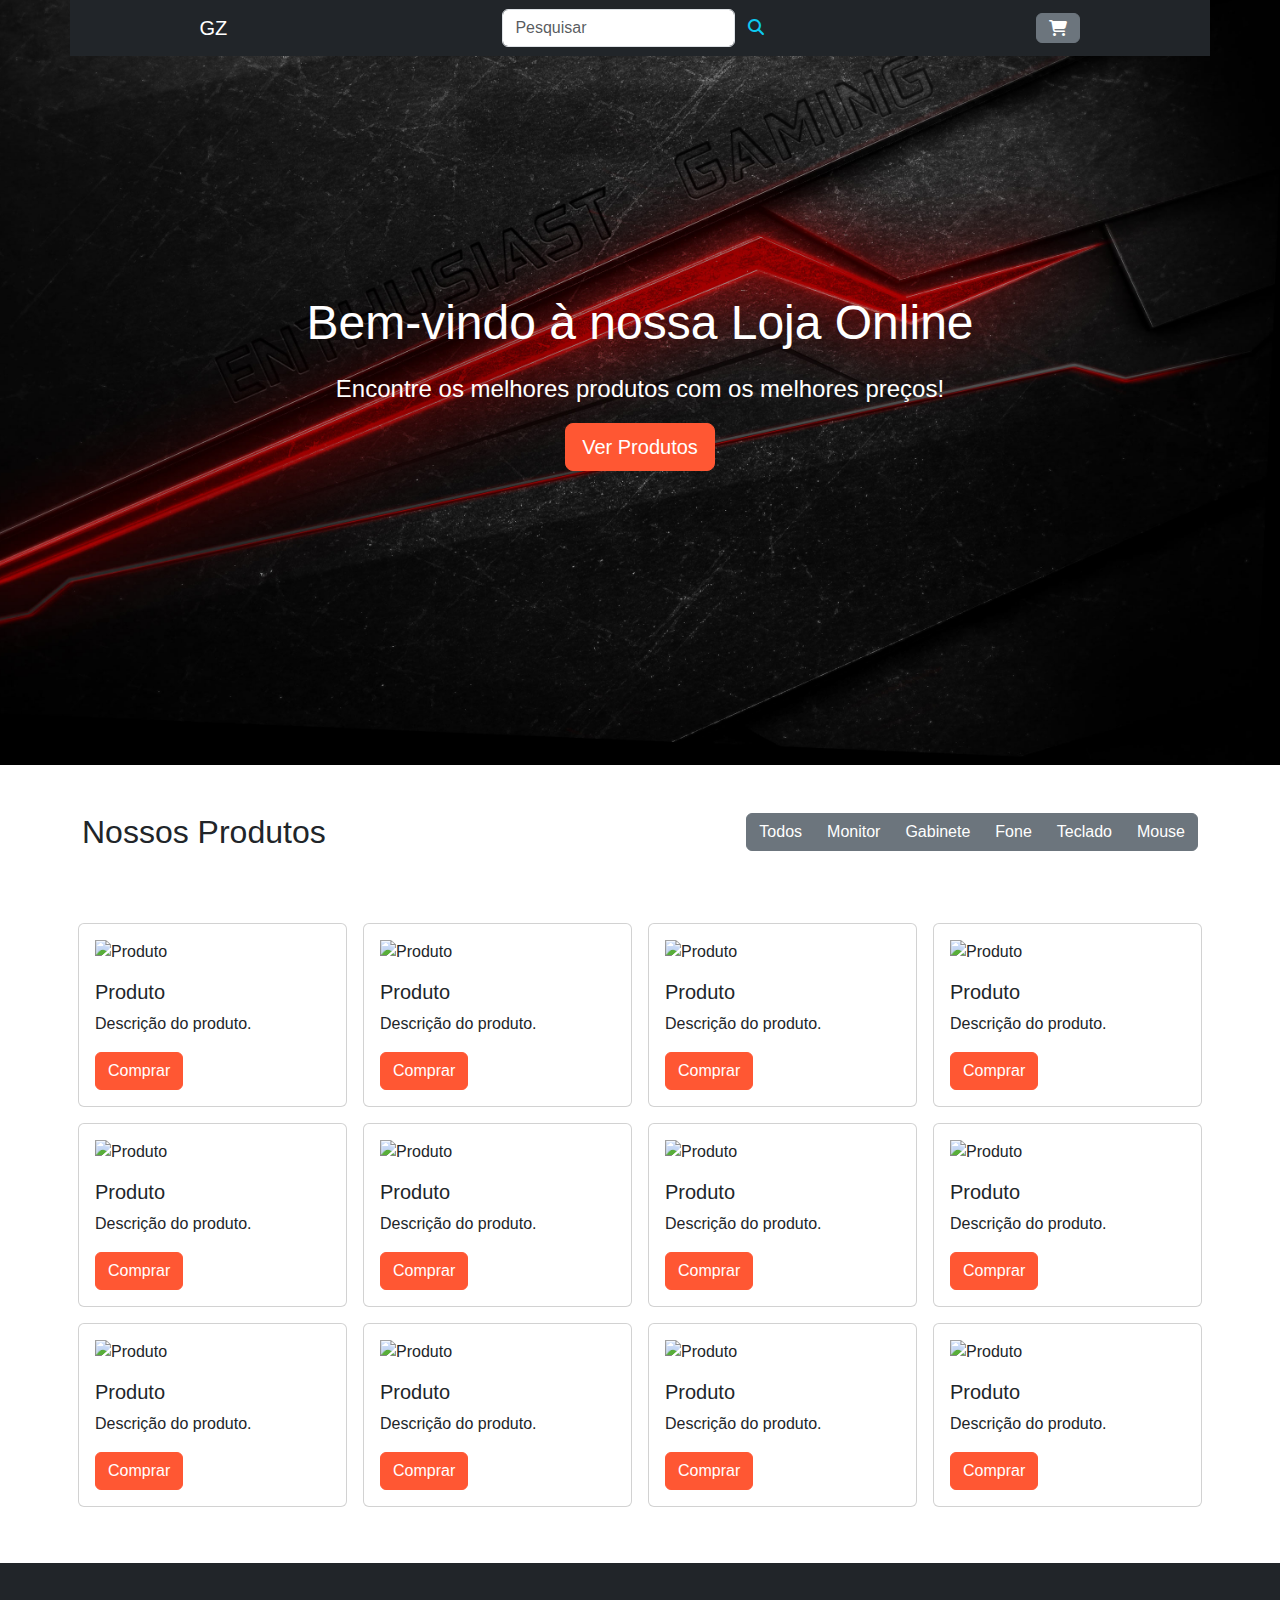
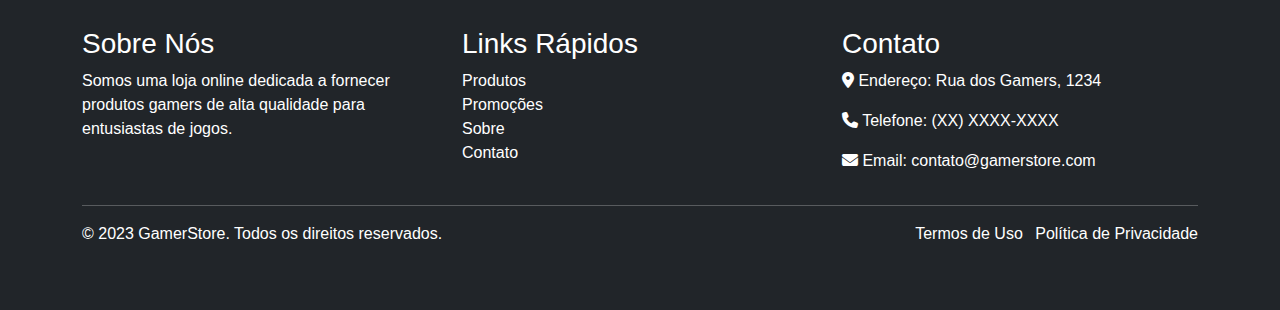
==== index.html @ 5af43b82 "adição do padding nos card-product" ====
<!DOCTYPE html>
<html lang="en">

<head>
    <meta charset="UTF-8">
    <meta http-equiv="X-UA-Compatible" content="IE=edge">
    <meta name="viewport" content="width=device-width, initial-scale=1.0">
    <link rel="stylesheet" href="https://cdn.jsdelivr.net/npm/bootstrap@5.3.0/dist/css/bootstrap.min.css">
    <link rel="stylesheet" href="https://cdnjs.cloudflare.com/ajax/libs/font-awesome/6.4.0/css/all.min.css">
    <link rel="stylesheet" href="src/css/style.css">
    <title>GamerZone</title>
</head>

<body>
    <header>
        <nav class="container navbar navbar-expand-lg navbar-dark bg-dark justify-content-around fixed-top">
            <a class="navbar-brand" href="#">GZ</a>
            <form class="d-flex">
                <input class="form-control search-product" placeholder="Pesquisar">
                <button class="btn search-icon" type="submit"><i class="fas fa-search text-info"></i></button>
            </form>
            <input type="checkbox" name="bolsa" id="bolsa" style="display: none;">
            <label for="bolsa"><i class="fa-solid fa-cart-shopping btn btn-secondary"></i></label>
        </nav>
    </header>
    <main class="pb-5">
        <section class="jumbotron">
            <h1>Bem-vindo à nossa Loja Online</h1>
            <p>Encontre os melhores produtos com os melhores preços!</p>
            <a href="#produtos" class="btn btn-primary btn-lg">Ver Produtos</a>
        </section>

        <section id="produtos" class="container mt-5">
            <div class="d-flex justify-content-between">
                <h2>Nossos Produtos</h2>

                <div class="btn-group mb-3">
                    <button class="btn btn-secondary">Todos</button>
                    <button class="btn btn-secondary">Monitor</button>
                    <button class="btn btn-secondary">Gabinete</button>
                    <button class="btn btn-secondary">Fone</button>
                    <button class="btn btn-secondary">Teclado</button>
                    <button class="btn btn-secondary">Mouse</button>
                </div>
            </div>

            <div class="row mt-5">
                <div class="col-12 col-sm-6 col-md-4 col-lg-3 p-2">
                    <div class="card pt-3 card-product">
                        <img src="https://via.placeholder.com/1200x1200" class="card-img-top px-3" alt="Produto">
                        <div class="card-body">
                            <h5 class="card-title">Produto</h5>
                            <p class="card-text">Descrição do produto.</p>
                            <a href="#" class="btn btn-primary">Comprar</a>
                        </div>
                    </div>
                </div>
                <div class="col-12 col-sm-6 col-md-4 col-lg-3 p-2">
                    <div class="card pt-3 card-product">
                        <img src="https://via.placeholder.com/1200x1200" class="card-img-top px-3" alt="Produto">
                        <div class="card-body">
                            <h5 class="card-title">Produto</h5>
                            <p class="card-text">Descrição do produto.</p>
                            <a href="#" class="btn btn-primary">Comprar</a>
                        </div>
                    </div>
                </div>
                <div class="col-12 col-sm-6 col-md-4 col-lg-3 p-2">
                    <div class="card pt-3 card-product">
                        <img src="https://via.placeholder.com/1200x1200" class="card-img-top px-3" alt="Produto">
                        <div class="card-body">
                            <h5 class="card-title">Produto</h5>
                            <p class="card-text">Descrição do produto.</p>
                            <a href="#" class="btn btn-primary">Comprar</a>
                        </div>
                    </div>
                </div>
                <div class="col-12 col-sm-6 col-md-4 col-lg-3 p-2">
                    <div class="card pt-3 card-product">
                        <img src="https://via.placeholder.com/1200x1200" class="card-img-top px-3" alt="Produto">
                        <div class="card-body">
                            <h5 class="card-title">Produto</h5>
                            <p class="card-text">Descrição do produto.</p>
                            <a href="#" class="btn btn-primary">Comprar</a>
                        </div>
                    </div>
                </div>
                <div class="col-12 col-sm-6 col-md-4 col-lg-3 p-2">
                    <div class="card pt-3 card-product">
                        <img src="https://via.placeholder.com/1200x1200" class="card-img-top px-3" alt="Produto">
                        <div class="card-body">
                            <h5 class="card-title">Produto</h5>
                            <p class="card-text">Descrição do produto.</p>
                            <a href="#" class="btn btn-primary">Comprar</a>
                        </div>
                    </div>
                </div>
                <div class="col-12 col-sm-6 col-md-4 col-lg-3 p-2">
                    <div class="card pt-3 card-product">
                        <img src="https://via.placeholder.com/1200x1200" class="card-img-top px-3" alt="Produto">
                        <div class="card-body">
                            <h5 class="card-title">Produto</h5>
                            <p class="card-text">Descrição do produto.</p>
                            <a href="#" class="btn btn-primary">Comprar</a>
                        </div>
                    </div>
                </div>
                <div class="col-12 col-sm-6 col-md-4 col-lg-3 p-2">
                    <div class="card pt-3 card-product">
                        <img src="https://via.placeholder.com/1200x1200" class="card-img-top px-3" alt="Produto">
                        <div class="card-body">
                            <h5 class="card-title">Produto</h5>
                            <p class="card-text">Descrição do produto.</p>
                            <a href="#" class="btn btn-primary">Comprar</a>
                        </div>
                    </div>
                </div>
                <div class="col-12 col-sm-6 col-md-4 col-lg-3 p-2">
                    <div class="card pt-3 card-product">
                        <img src="https://via.placeholder.com/1200x1200" class="card-img-top px-3" alt="Produto">
                        <div class="card-body">
                            <h5 class="card-title">Produto</h5>
                            <p class="card-text">Descrição do produto.</p>
                            <a href="#" class="btn btn-primary">Comprar</a>
                        </div>
                    </div>
                </div>
                <div class="col-12 col-sm-6 col-md-4 col-lg-3 p-2">
                    <div class="card pt-3 card-product">
                        <img src="https://via.placeholder.com/1200x1200" class="card-img-top px-3" alt="Produto">
                        <div class="card-body">
                            <h5 class="card-title">Produto</h5>
                            <p class="card-text">Descrição do produto.</p>
                            <a href="#" class="btn btn-primary">Comprar</a>
                        </div>
                    </div>
                </div>
                <div class="col-12 col-sm-6 col-md-4 col-lg-3 p-2">
                    <div class="card pt-3 card-product">
                        <img src="https://via.placeholder.com/1200x1200" class="card-img-top px-3" alt="Produto">
                        <div class="card-body">
                            <h5 class="card-title">Produto</h5>
                            <p class="card-text">Descrição do produto.</p>
                            <a href="#" class="btn btn-primary">Comprar</a>
                        </div>
                    </div>
                </div>
                <div class="col-12 col-sm-6 col-md-4 col-lg-3 p-2">
                    <div class="card pt-3 card-product">
                        <img src="https://via.placeholder.com/1200x1200" class="card-img-top px-3" alt="Produto">
                        <div class="card-body">
                            <h5 class="card-title">Produto</h5>
                            <p class="card-text">Descrição do produto.</p>
                            <a href="#" class="btn btn-primary">Comprar</a>
                        </div>
                    </div>
                </div>
                <div class="col-12 col-sm-6 col-md-4 col-lg-3 p-2">
                    <div class="card pt-3 card-product">
                        <img src="https://via.placeholder.com/1200x1200" class="card-img-top px-3" alt="Produto">
                        <div class="card-body">
                            <h5 class="card-title">Produto</h5>
                            <p class="card-text">Descrição do produto.</p>
                            <a href="#" class="btn btn-primary">Comprar</a>
                        </div>
                    </div>
                </div>
            </div>
        </section>
    </main>
    <footer class="bg-dark text-white py-5">
        <div class="container">
            <div class="row">
                <div class="col-sm-12 col-md-4 mt-3">
                    <h3>Sobre Nós</h3>
                    <p>Somos uma loja online dedicada a fornecer produtos gamers de alta qualidade para entusiastas de
                        jogos.</p>
                </div>
                <div class="col-sm-12 col-md-4 mt-3">
                    <h3>Links Rápidos</h3>
                    <ul class="list-unstyled">
                        <li><a class="nav-link" href="#">Produtos</a></li>
                        <li><a class="nav-link" href="#">Promoções</a></li>
                        <li><a class="nav-link" href="#">Sobre</a></li>
                        <li><a class="nav-link" href="#">Contato</a></li>
                    </ul>
                </div>
                <div class="col-sm-12 col-md-4 mt-3">
                    <h3>Contato</h3>
                    <p><i class="fas fa-map-marker-alt"></i> Endereço: Rua dos Gamers, 1234</p>
                    <p><i class="fas fa-phone"></i> Telefone: (XX) XXXX-XXXX</p>
                    <p><i class="fas fa-envelope"></i> Email: contato@gamerstore.com</p>
                </div>
            </div>
            <hr>
            <div class="d-flex justify-content-between">
                <div>
                    <p>&copy; 2023 GamerStore. Todos os direitos reservados.</p>
                </div>
                <div>
                    <ul class="list-inline text-md-right">
                        <li class="list-inline-item"><a class="nav-link" href="#">Termos de Uso</a></li>
                        <li class="list-inline-item"><a class="nav-link" href="#">Política de Privacidade</a></li>
                    </ul>
                </div>
            </div>
        </div>
    </footer>

</body>

</html>
---- src/css/style.css ----
* {
    scroll-behavior: smooth;
    scroll-margin-top: 100px;
}

body {
    font-family: Arial, sans-serif;
}

.jumbotron {
    background-image: url('../img/junbotrom-bg.jpg');
    background-size: cover;
    background-position: center top;
    color: white;
    display: flex;
    flex-direction: column;
    justify-content: center;
    align-items: center;
    min-height: 85vh;
}

.jumbotron h1 {
    font-size: 3rem;
    margin-bottom: 20px;
}

.jumbotron p {
    font-size: 1.5rem;
}

.btn-primary {
    background-color: #FF5733;
    border-color: #FF5733;
}
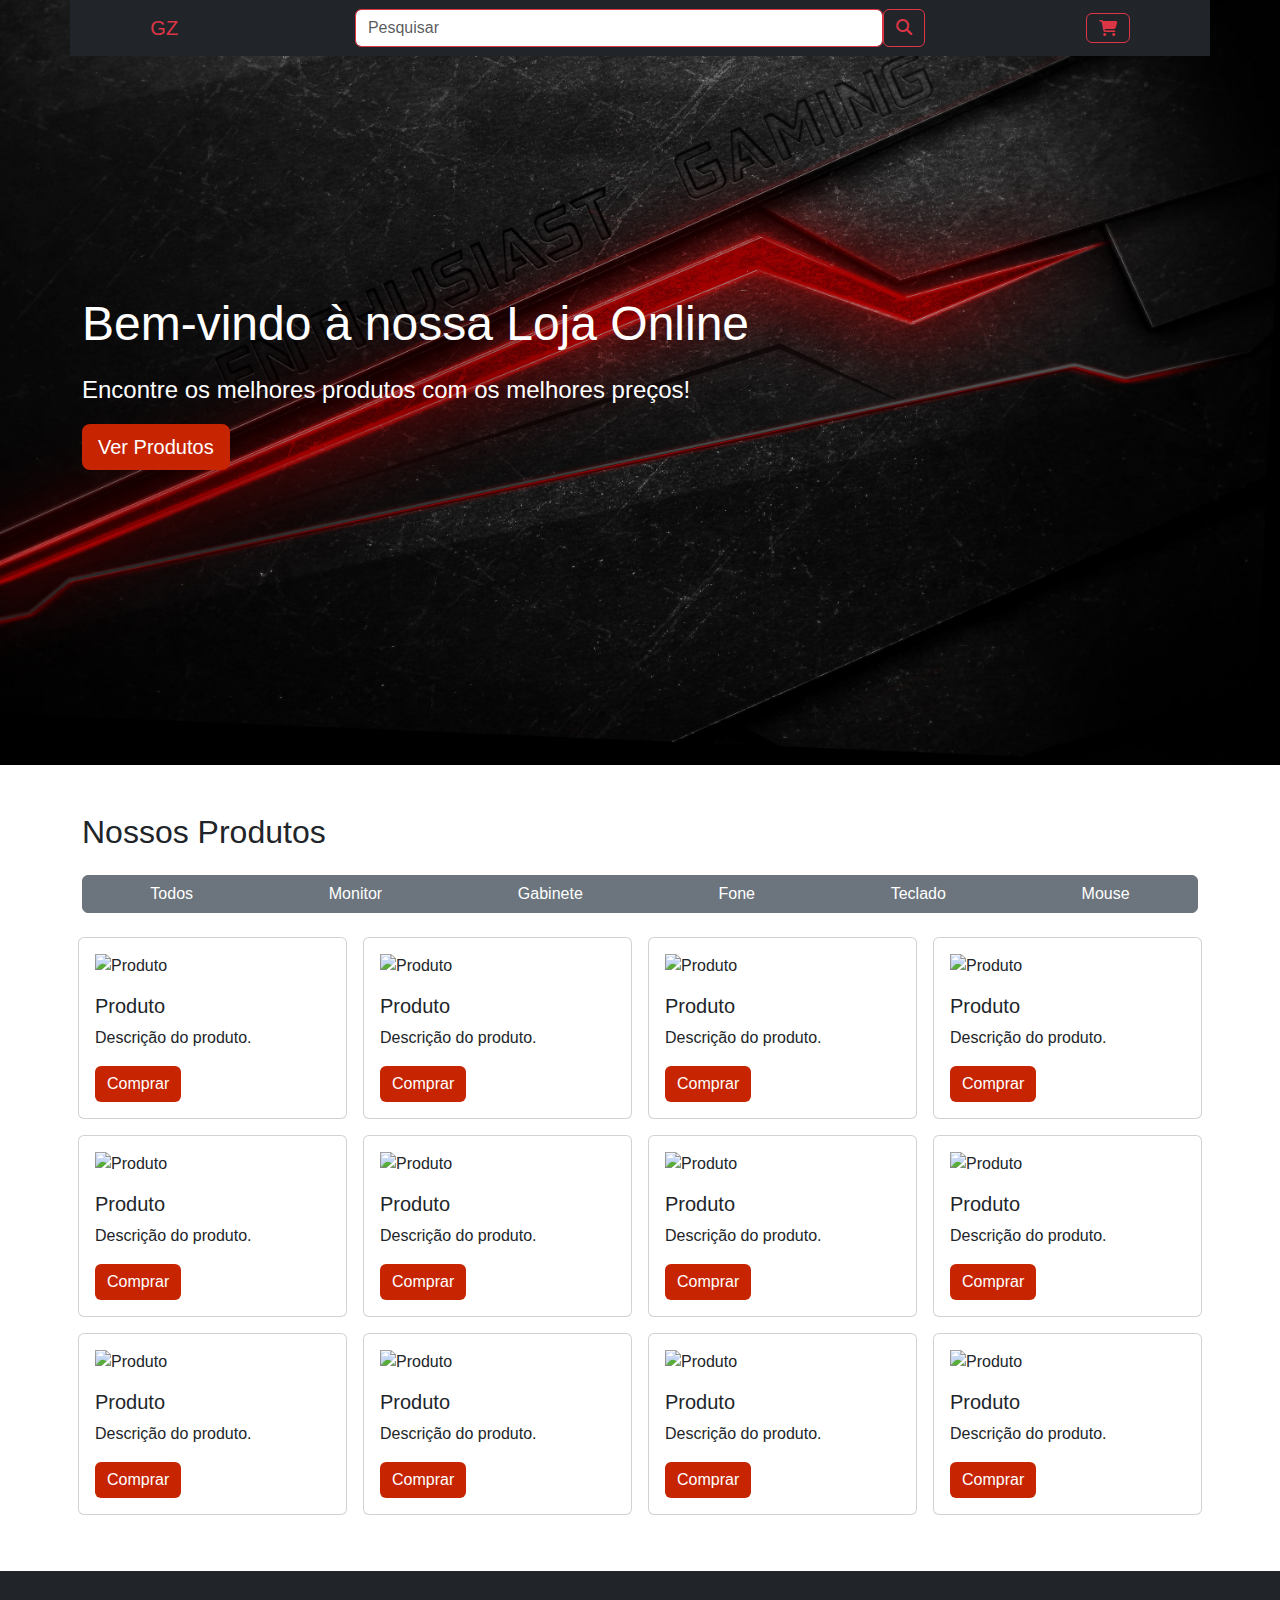
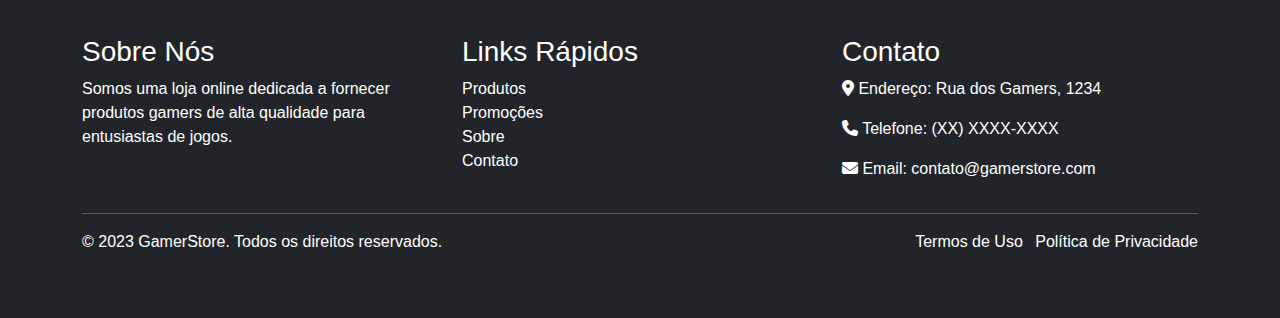
==== commit 02ddb575: "mudança de cor no header" ====
--- a/index.html
+++ b/index.html
@@ -14,27 +14,29 @@
 <body>
     <header>
         <nav class="container navbar navbar-expand-lg navbar-dark bg-dark justify-content-around fixed-top">
-            <a class="navbar-brand" href="#">GZ</a>
-            <form class="d-flex">
-                <input class="form-control search-product" placeholder="Pesquisar">
-                <button class="btn search-icon" type="submit"><i class="fas fa-search text-info"></i></button>
+            <a class="navbar-brand text-danger" href="#">GZ</a>
+            <form class="d-flex w-50">
+                <input class="form-control search-product border-danger" placeholder="Pesquisar">
+                <button class="btn search-icon btn-outline-danger" type="submit"><i class="fas fa-search"></i></button>
             </form>
             <input type="checkbox" name="bolsa" id="bolsa" style="display: none;">
-            <label for="bolsa"><i class="fa-solid fa-cart-shopping btn btn-secondary"></i></label>
+            <label for="bolsa"><i class="fa-solid fa-cart-shopping btn btn-outline-danger"></i></label>
         </nav>
     </header>
     <main class="pb-5">
         <section class="jumbotron">
-            <h1>Bem-vindo à nossa Loja Online</h1>
-            <p>Encontre os melhores produtos com os melhores preços!</p>
-            <a href="#produtos" class="btn btn-primary btn-lg">Ver Produtos</a>
+            <div class="container jumbotron-div">
+                <h1>Bem-vindo à nossa Loja Online</h1>
+                <p>Encontre os melhores produtos com os melhores preços!</p>
+                <a href="#produtos" class="btn btn-primary btn-lg">Ver Produtos</a>
+            </div>
         </section>
 
         <section id="produtos" class="container mt-5">
-            <div class="d-flex justify-content-between">
+            <div>
                 <h2>Nossos Produtos</h2>
 
-                <div class="btn-group mb-3">
+                <div class="btn-group mt-3 w-100">
                     <button class="btn btn-secondary">Todos</button>
                     <button class="btn btn-secondary">Monitor</button>
                     <button class="btn btn-secondary">Gabinete</button>
@@ -44,7 +46,7 @@
                 </div>
             </div>
 
-            <div class="row mt-5">
+            <div class="row mt-3">
                 <div class="col-12 col-sm-6 col-md-4 col-lg-3 p-2">
                     <div class="card pt-3 card-product">
                         <img src="https://via.placeholder.com/1200x1200" class="card-img-top px-3" alt="Produto">
@@ -193,8 +195,8 @@
                 </div>
             </div>
             <hr>
-            <div class="d-flex justify-content-between">
-                <div>
+            <div class="d-flex justify-content-between politic">
+                <div class="mr-3">
                     <p>&copy; 2023 GamerStore. Todos os direitos reservados.</p>
                 </div>
                 <div>
--- a/src/css/style.css
+++ b/src/css/style.css
@@ -5,7 +5,11 @@
 
 body {
     font-family: Arial, sans-serif;
+    min-width: 100vw;
+    min-height: 100vh;
 }
+
+/* header */
 
 .jumbotron {
     background-image: url('../img/junbotrom-bg.jpg');
@@ -29,6 +33,6 @@
 }
 
 .btn-primary {
-    background-color: #FF5733;
-    border-color: #FF5733;
+    background-color: #c72501;
+    border: none;
 }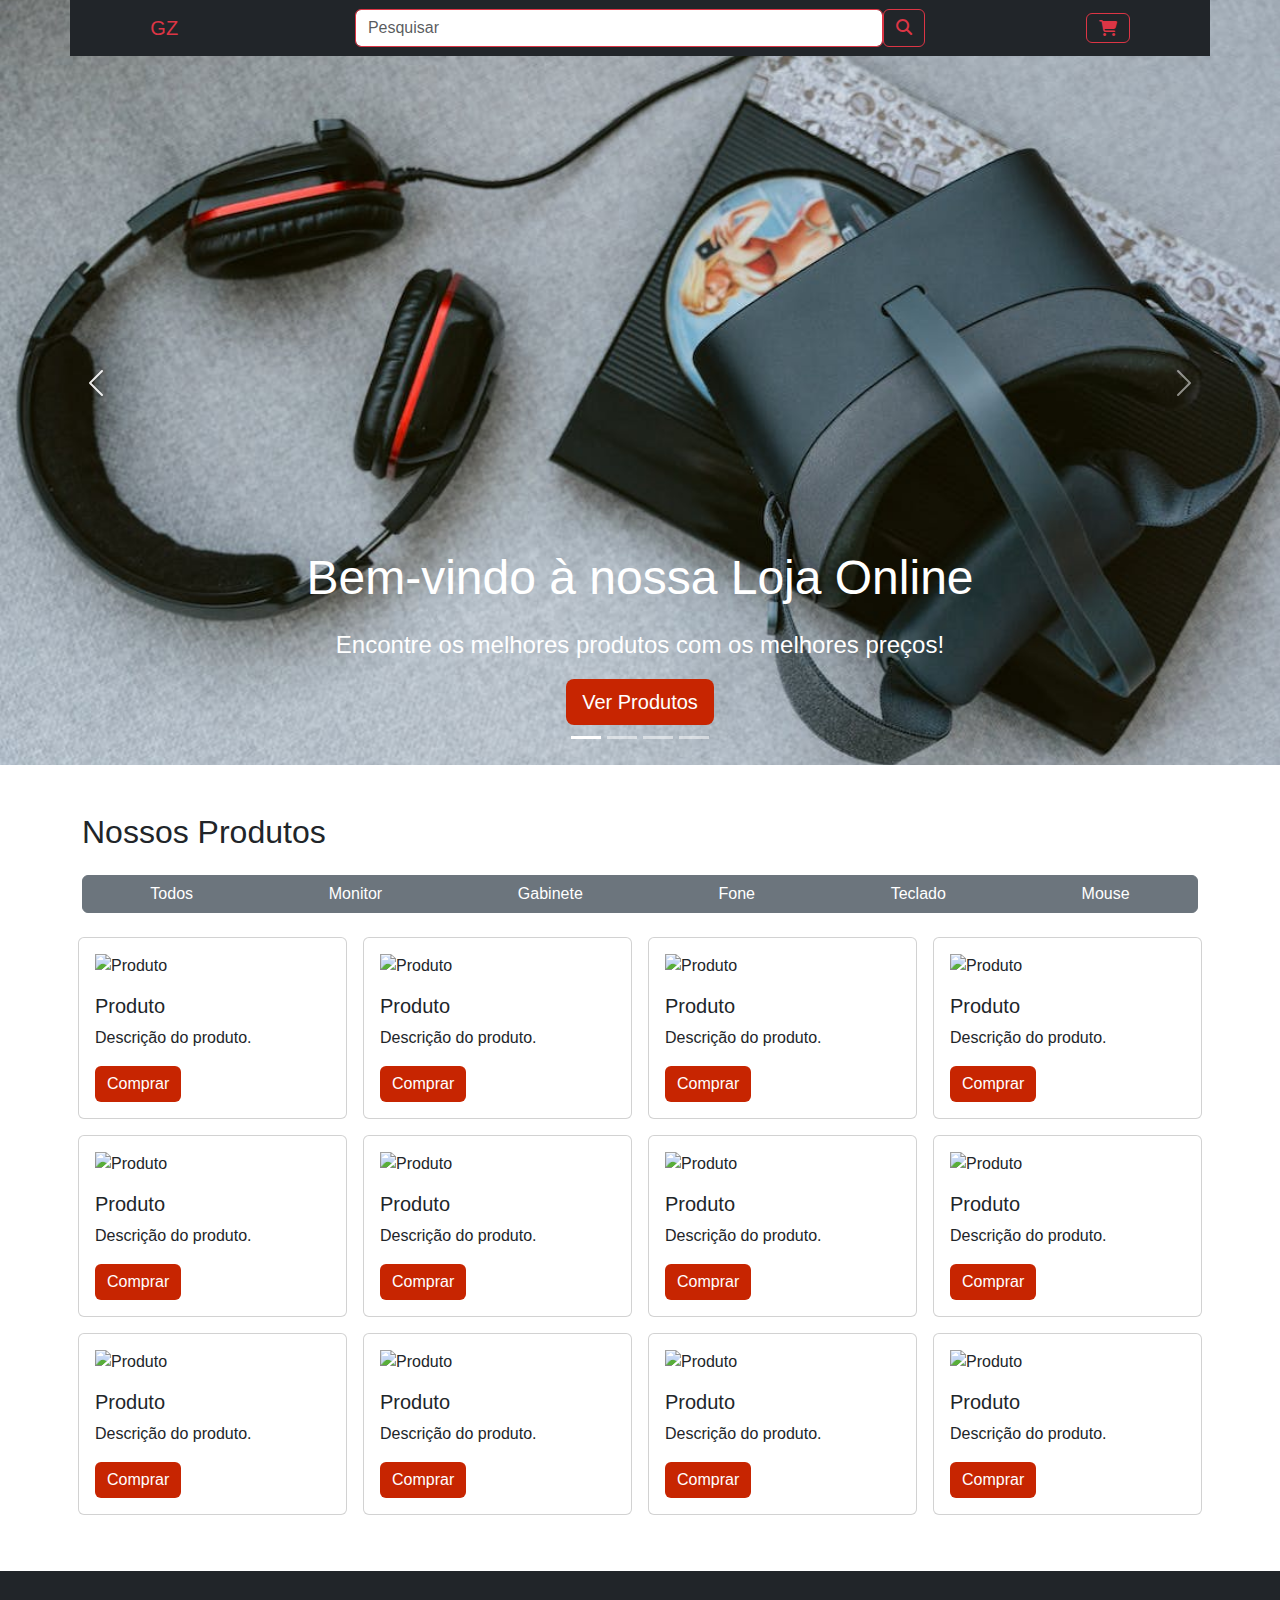
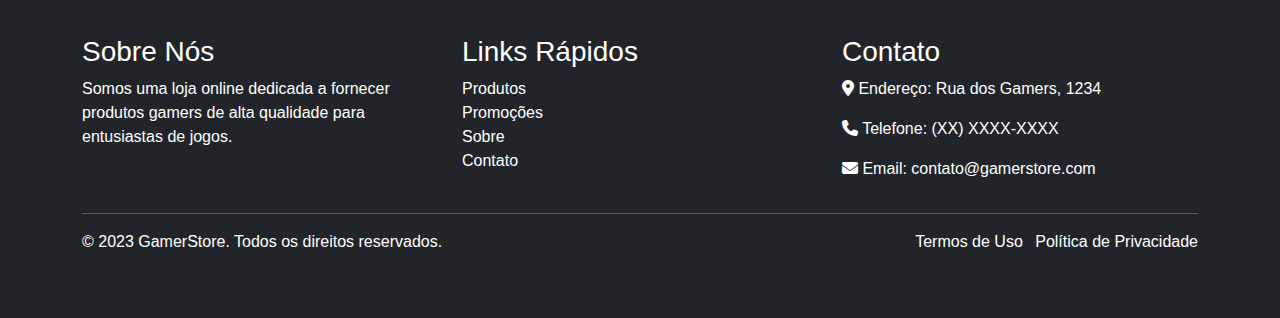
==== commit aedddab7: "adição das imagens no slide" ====
--- a/index.html
+++ b/index.html
@@ -20,16 +20,61 @@
                 <button class="btn search-icon btn-outline-danger" type="submit"><i class="fas fa-search"></i></button>
             </form>
             <input type="checkbox" name="bolsa" id="bolsa" style="display: none;">
-            <label for="bolsa"><i class="fa-solid fa-cart-shopping btn btn-outline-danger"></i></label>
+            <label for="bolsa"><i class="fas fa-cart-shopping btn btn-outline-danger"></i></label>
         </nav>
     </header>
     <main class="pb-5">
-        <section class="jumbotron">
-            <div class="container jumbotron-div">
-                <h1>Bem-vindo à nossa Loja Online</h1>
-                <p>Encontre os melhores produtos com os melhores preços!</p>
-                <a href="#produtos" class="btn btn-primary btn-lg">Ver Produtos</a>
-            </div>
+        <section id="carouselExampleCaptions" class="jumbotron carousel slide carousel-fade" data-bs-ride="carousel">
+            <div class="carousel-indicators">
+                <button type="button" data-bs-target="#carouselExampleCaptions" data-bs-slide-to="0" class="active"
+                    aria-current="true" aria-label="Slide 1"></button>
+                <button type="button" data-bs-target="#carouselExampleCaptions" data-bs-slide-to="1"
+                    aria-label="Slide 2"></button>
+                <button type="button" data-bs-target="#carouselExampleCaptions" data-bs-slide-to="2"
+                    aria-label="Slide 3"></button>
+                <button type="button" data-bs-target="#carouselExampleCaptions" data-bs-slide-to="3"
+                    aria-label="Slide 4"></button>
+            </div>
+            <div class="carousel-inner">
+                <div class="carousel-item slide-1 active" data-bs-interval="3000">
+                    <div class="carousel-caption">
+                        <h1>Bem-vindo à nossa Loja Online</h1>
+                        <p>Encontre os melhores produtos com os melhores preços!</p>
+                        <a href="#produtos" class="btn btn-primary btn-lg">Ver Produtos</a>
+                    </div>
+                </div>
+                <div class="carousel-item slide-2" data-bs-interval="3000">
+                    <div class="carousel-caption">
+                        <h1>Descubra Nossos Lançamentos Exclusivos</h1>
+                        <p>Explore nossos produtos mais recentes e inovadores, escolhidos especialmente para você.</p>
+                        <a href="#produtos" class="btn btn-primary btn-lg">Ver Lançamentos</a>
+                    </div>
+                </div>
+                <div class="carousel-item slide-3" data-bs-interval="3000">
+                    <div class="carousel-caption">
+                        <h1>Aproveite as Ofertas da Semana</h1>
+                        <p>Economize em produtos selecionados com descontos especiais por tempo limitado.</p>
+                        <a href="#produtos" class="btn btn-primary btn-lg">Ver Ofertas</a>
+                    </div>
+                </div>
+                <div class="carousel-item slide-4" data-bs-interval="3000">
+                    <div class="carousel-caption">
+                        <h1>Explore Nossa Coleção</h1>
+                        <p>Encontre os melhores acessórios e equipamentos para aprimorar sua experiência de jogo.</p>
+                        <a href="#produtos" class="btn btn-primary btn-lg">Ver Coleção</a>
+                    </div>
+                </div>
+            </div>
+            <button class="carousel-control-prev" type="button" data-bs-target="#carouselExampleCaptions"
+                data-bs-slide="prev">
+                <span class="carousel-control-prev-icon" aria-hidden="true"></span>
+                <span class="visually-hidden">Previous</span>
+            </button>
+            <button class="carousel-control-next" type="button" data-bs-target="#carouselExampleCaptions"
+                data-bs-slide="next">
+                <span class="carousel-control-next-icon" aria-hidden="true"></span>
+                <span class="visually-hidden">Next</span>
+            </button>
         </section>
 
         <section id="produtos" class="container mt-5">
@@ -209,6 +254,9 @@
         </div>
     </footer>
 
+    <script src="https://cdn.jsdelivr.net/npm/bootstrap@5.3.1/dist/js/bootstrap.bundle.min.js"
+        integrity="sha384-HwwvtgBNo3bZJJLYd8oVXjrBZt8cqVSpeBNS5n7C8IVInixGAoxmnlMuBnhbgrkm" crossorigin="anonymous">
+        </script>
 </body>
 
 </html>--- a/src/css/style.css
+++ b/src/css/style.css
@@ -1,11 +1,10 @@
 * {
     scroll-behavior: smooth;
-    scroll-margin-top: 100px;
+    scroll-margin-top: 105px;
 }
 
 body {
     font-family: Arial, sans-serif;
-    min-width: 100vw;
     min-height: 100vh;
 }
 
@@ -20,7 +19,30 @@
     flex-direction: column;
     justify-content: center;
     align-items: center;
-    min-height: 85vh;
+}
+
+.slide-1 {
+    background-image: url('../img/home-slide-products.jpeg');
+    background-size: cover;
+    background-position: center;
+}
+
+.slide-2 {
+    background-image: url('../img/pexels-tima-miroshnichenko-6498310.jpg');
+    background-size: cover;
+    background-position: center;
+}
+
+.slide-3 {
+    background-image: url('../img/pexels-alena-darmel-7862675.jpg');
+    background-size: cover;
+    background-position: center;
+}
+
+.slide-4 {
+    background-image: url('../img/home-slide-experience.jpg');
+    background-size: cover;
+    background-position: center top;
 }
 
 .jumbotron h1 {
@@ -35,4 +57,8 @@
 .btn-primary {
     background-color: #c72501;
     border: none;
+}
+
+.carousel-item {
+    min-height: 85vh;
 }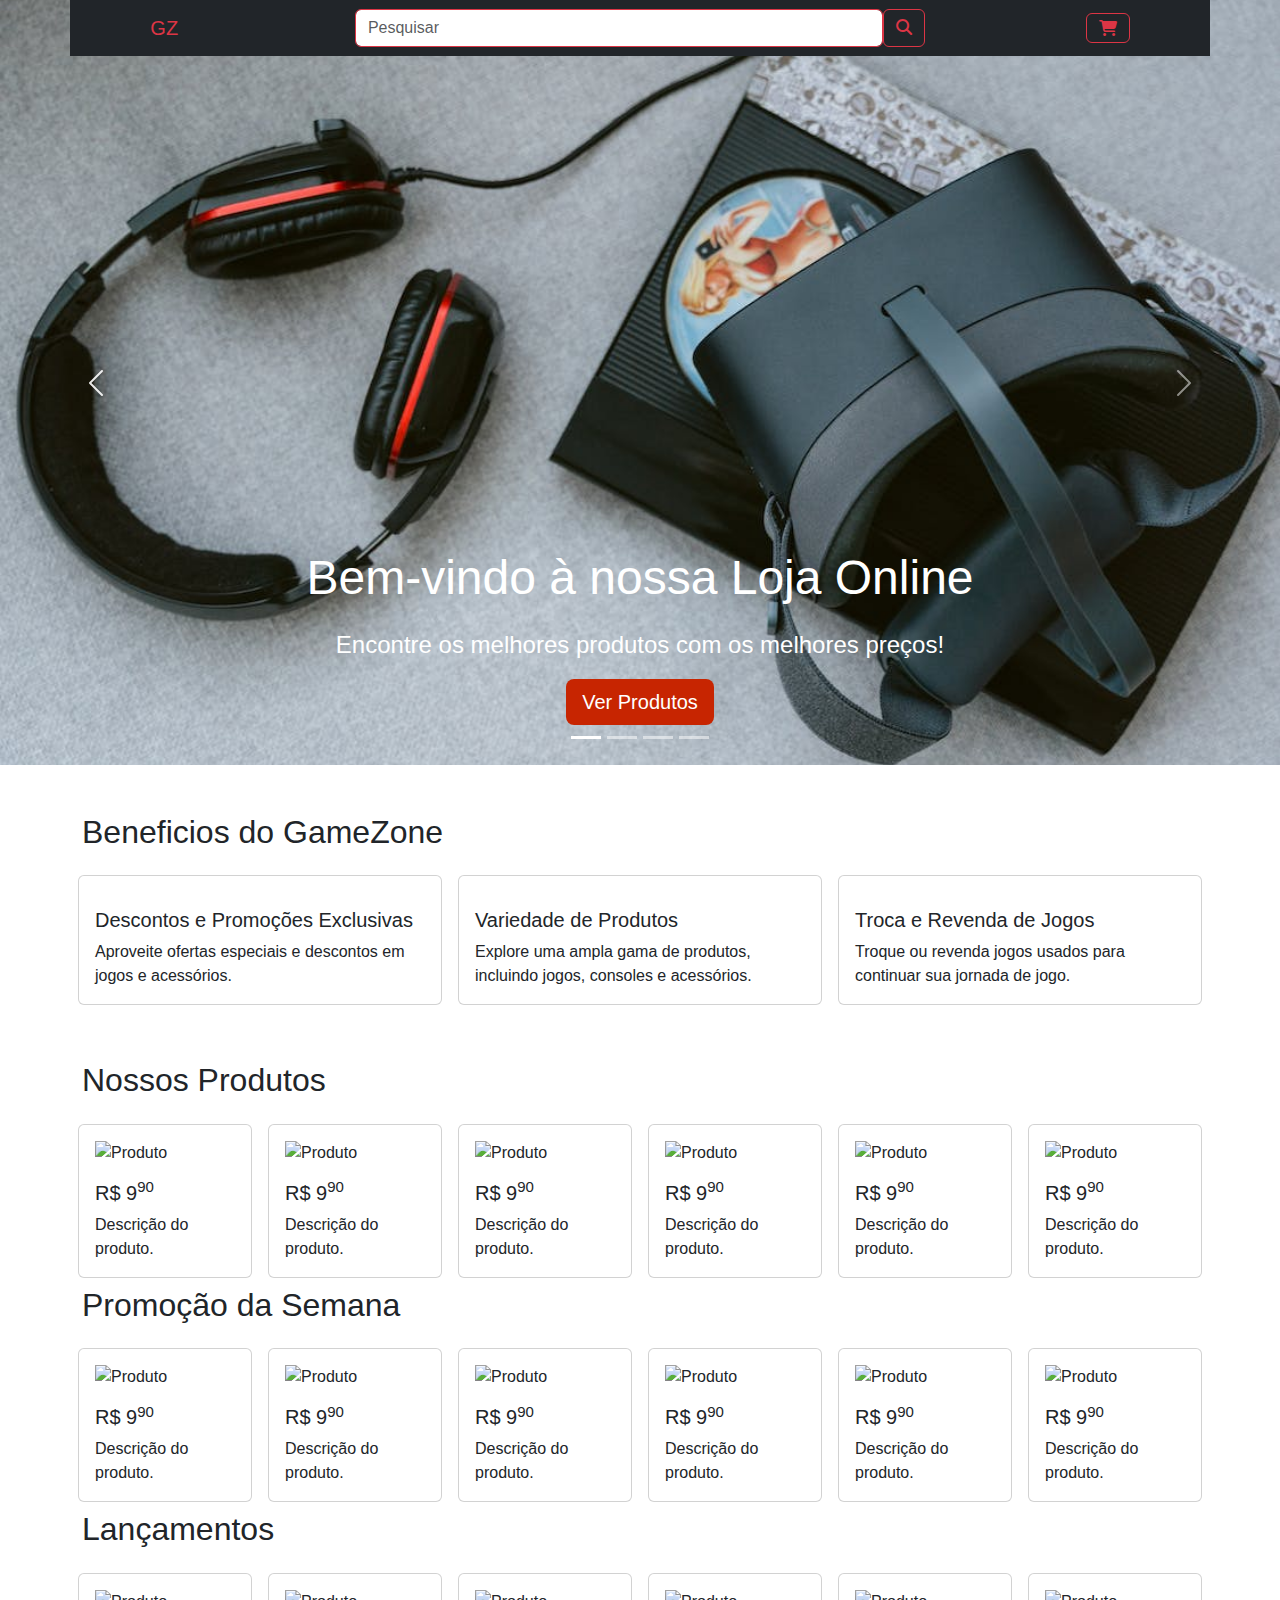
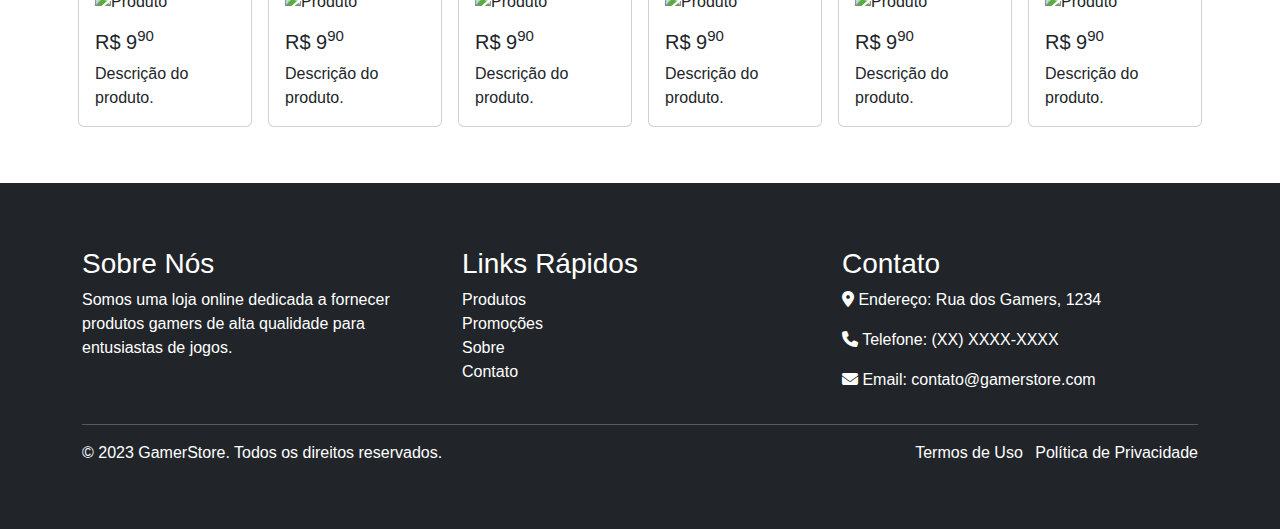
==== commit 0a545449: "atualizações minimas" ====
--- a/index.html
+++ b/index.html
@@ -79,136 +79,243 @@
 
         <section id="produtos" class="container mt-5">
             <div>
+                <h2>Beneficios do GameZone</h2>
+            </div>
+
+            <div class="row mt-3">
+                <div class="col-md-4 col-sm-12 p-2">
+                    <div class="card pt-3 card-benefits">
+                        <div class="card-body">
+                            <h5 class="card-title">Descontos e Promoções Exclusivas</h5>
+                            <p class="card-text">Aproveite ofertas especiais e descontos em jogos e acessórios.</p>
+                        </div>
+                    </div>
+                </div>
+                <div class="col-md-4 col-sm-12 p-2">
+                    <div class="card pt-3 card-benefits">
+                        <div class="card-body">
+                            <h5 class="card-title">Variedade de Produtos</h5>
+                            <p class="card-text">Explore uma ampla gama de produtos, incluindo jogos, consoles e acessórios.</p>
+                        </div>
+                    </div>
+                </div>
+                <div class="col-md-4 col-sm-12 p-2">
+                    <div class="card pt-3 card-benefits">
+                        <div class="card-body">
+                            <h5 class="card-title">Troca e Revenda de Jogos</h5>
+                            <p class="card-text">Troque ou revenda jogos usados para continuar sua jornada de jogo.</p>
+                        </div>
+                    </div>
+                </div>                
+            </div>
+        </section>
+
+        <section id="produtos" class="container mt-5">
+            <div>
                 <h2>Nossos Produtos</h2>
 
-                <div class="btn-group mt-3 w-100">
+                <!-- <div class="btn-group mt-3 w-100">
                     <button class="btn btn-secondary">Todos</button>
                     <button class="btn btn-secondary">Monitor</button>
                     <button class="btn btn-secondary">Gabinete</button>
                     <button class="btn btn-secondary">Fone</button>
                     <button class="btn btn-secondary">Teclado</button>
                     <button class="btn btn-secondary">Mouse</button>
-                </div>
+                </div> -->
             </div>
 
             <div class="row mt-3">
-                <div class="col-12 col-sm-6 col-md-4 col-lg-3 p-2">
-                    <div class="card pt-3 card-product">
-                        <img src="https://via.placeholder.com/1200x1200" class="card-img-top px-3" alt="Produto">
-                        <div class="card-body">
-                            <h5 class="card-title">Produto</h5>
-                            <p class="card-text">Descrição do produto.</p>
-                            <a href="#" class="btn btn-primary">Comprar</a>
-                        </div>
-                    </div>
-                </div>
-                <div class="col-12 col-sm-6 col-md-4 col-lg-3 p-2">
-                    <div class="card pt-3 card-product">
-                        <img src="https://via.placeholder.com/1200x1200" class="card-img-top px-3" alt="Produto">
-                        <div class="card-body">
-                            <h5 class="card-title">Produto</h5>
-                            <p class="card-text">Descrição do produto.</p>
-                            <a href="#" class="btn btn-primary">Comprar</a>
-                        </div>
-                    </div>
-                </div>
-                <div class="col-12 col-sm-6 col-md-4 col-lg-3 p-2">
-                    <div class="card pt-3 card-product">
-                        <img src="https://via.placeholder.com/1200x1200" class="card-img-top px-3" alt="Produto">
-                        <div class="card-body">
-                            <h5 class="card-title">Produto</h5>
-                            <p class="card-text">Descrição do produto.</p>
-                            <a href="#" class="btn btn-primary">Comprar</a>
-                        </div>
-                    </div>
-                </div>
-                <div class="col-12 col-sm-6 col-md-4 col-lg-3 p-2">
-                    <div class="card pt-3 card-product">
-                        <img src="https://via.placeholder.com/1200x1200" class="card-img-top px-3" alt="Produto">
-                        <div class="card-body">
-                            <h5 class="card-title">Produto</h5>
-                            <p class="card-text">Descrição do produto.</p>
-                            <a href="#" class="btn btn-primary">Comprar</a>
-                        </div>
-                    </div>
-                </div>
-                <div class="col-12 col-sm-6 col-md-4 col-lg-3 p-2">
-                    <div class="card pt-3 card-product">
-                        <img src="https://via.placeholder.com/1200x1200" class="card-img-top px-3" alt="Produto">
-                        <div class="card-body">
-                            <h5 class="card-title">Produto</h5>
-                            <p class="card-text">Descrição do produto.</p>
-                            <a href="#" class="btn btn-primary">Comprar</a>
-                        </div>
-                    </div>
-                </div>
-                <div class="col-12 col-sm-6 col-md-4 col-lg-3 p-2">
-                    <div class="card pt-3 card-product">
-                        <img src="https://via.placeholder.com/1200x1200" class="card-img-top px-3" alt="Produto">
-                        <div class="card-body">
-                            <h5 class="card-title">Produto</h5>
-                            <p class="card-text">Descrição do produto.</p>
-                            <a href="#" class="btn btn-primary">Comprar</a>
-                        </div>
-                    </div>
-                </div>
-                <div class="col-12 col-sm-6 col-md-4 col-lg-3 p-2">
-                    <div class="card pt-3 card-product">
-                        <img src="https://via.placeholder.com/1200x1200" class="card-img-top px-3" alt="Produto">
-                        <div class="card-body">
-                            <h5 class="card-title">Produto</h5>
-                            <p class="card-text">Descrição do produto.</p>
-                            <a href="#" class="btn btn-primary">Comprar</a>
-                        </div>
-                    </div>
-                </div>
-                <div class="col-12 col-sm-6 col-md-4 col-lg-3 p-2">
-                    <div class="card pt-3 card-product">
-                        <img src="https://via.placeholder.com/1200x1200" class="card-img-top px-3" alt="Produto">
-                        <div class="card-body">
-                            <h5 class="card-title">Produto</h5>
-                            <p class="card-text">Descrição do produto.</p>
-                            <a href="#" class="btn btn-primary">Comprar</a>
-                        </div>
-                    </div>
-                </div>
-                <div class="col-12 col-sm-6 col-md-4 col-lg-3 p-2">
-                    <div class="card pt-3 card-product">
-                        <img src="https://via.placeholder.com/1200x1200" class="card-img-top px-3" alt="Produto">
-                        <div class="card-body">
-                            <h5 class="card-title">Produto</h5>
-                            <p class="card-text">Descrição do produto.</p>
-                            <a href="#" class="btn btn-primary">Comprar</a>
-                        </div>
-                    </div>
-                </div>
-                <div class="col-12 col-sm-6 col-md-4 col-lg-3 p-2">
-                    <div class="card pt-3 card-product">
-                        <img src="https://via.placeholder.com/1200x1200" class="card-img-top px-3" alt="Produto">
-                        <div class="card-body">
-                            <h5 class="card-title">Produto</h5>
-                            <p class="card-text">Descrição do produto.</p>
-                            <a href="#" class="btn btn-primary">Comprar</a>
-                        </div>
-                    </div>
-                </div>
-                <div class="col-12 col-sm-6 col-md-4 col-lg-3 p-2">
-                    <div class="card pt-3 card-product">
-                        <img src="https://via.placeholder.com/1200x1200" class="card-img-top px-3" alt="Produto">
-                        <div class="card-body">
-                            <h5 class="card-title">Produto</h5>
-                            <p class="card-text">Descrição do produto.</p>
-                            <a href="#" class="btn btn-primary">Comprar</a>
-                        </div>
-                    </div>
-                </div>
-                <div class="col-12 col-sm-6 col-md-4 col-lg-3 p-2">
-                    <div class="card pt-3 card-product">
-                        <img src="https://via.placeholder.com/1200x1200" class="card-img-top px-3" alt="Produto">
-                        <div class="card-body">
-                            <h5 class="card-title">Produto</h5>
-                            <p class="card-text">Descrição do produto.</p>
-                            <a href="#" class="btn btn-primary">Comprar</a>
+                <div class="col-6 col-sm-4 col-md-3 col-lg-2 p-2">
+                    <div class="card pt-3 card-product">
+                        <img src="https://via.placeholder.com/1200x1200" class="card-img-top px-3" alt="Produto">
+                        <div class="card-body">
+                            <h5 class="card-title">R$ 9<sup>90</sup></h5>
+                            <p class="card-text">Descrição do produto.</p>
+                        </div>
+                    </div>
+                </div>
+                <div class="col-6 col-sm-4 col-md-3 col-lg-2 p-2">
+                    <div class="card pt-3 card-product">
+                        <img src="https://via.placeholder.com/1200x1200" class="card-img-top px-3" alt="Produto">
+                        <div class="card-body">
+                            <h5 class="card-title">R$ 9<sup>90</sup></h5>
+                            <p class="card-text">Descrição do produto.</p>
+                        </div>
+                    </div>
+                </div>
+                <div class="col-6 col-sm-4 col-md-3 col-lg-2 d-none d-md-block p-2">
+                    <div class="card pt-3 card-product">
+                        <img src="https://via.placeholder.com/1200x1200" class="card-img-top px-3" alt="Produto">
+                        <div class="card-body">
+                            <h5 class="card-title">R$ 9<sup>90</sup></h5>
+                            <p class="card-text">Descrição do produto.</p>
+                        </div>
+                    </div>
+                </div>
+                <div class="col-6 col-sm-4 col-md-3 col-lg-2 d-none d-lg-block p-2">
+                    <div class="card pt-3 card-product">
+                        <img src="https://via.placeholder.com/1200x1200" class="card-img-top px-3" alt="Produto">
+                        <div class="card-body">
+                            <h5 class="card-title">R$ 9<sup>90</sup></h5>
+                            <p class="card-text">Descrição do produto.</p>
+                        </div>
+                    </div>
+                </div>
+                <div class="col-6 col-sm-4 col-md-3 col-lg-2 d-none d-md-block p-2">
+                    <div class="card pt-3 card-product">
+                        <img src="https://via.placeholder.com/1200x1200" class="card-img-top px-3" alt="Produto">
+                        <div class="card-body">
+                            <h5 class="card-title">R$ 9<sup>90</sup></h5>
+                            <p class="card-text">Descrição do produto.</p>
+                        </div>
+                    </div>
+                </div>
+                <div class="col-6 col-sm-4 col-md-3 col-lg-2 d-none d-lg-block p-2">
+                    <div class="card pt-3 card-product">
+                        <img src="https://via.placeholder.com/1200x1200" class="card-img-top px-3" alt="Produto">
+                        <div class="card-body">
+                            <h5 class="card-title">R$ 9<sup>90</sup></h5>
+                            <p class="card-text">Descrição do produto.</p>
+                        </div>
+                    </div>
+                </div>
+            </div>
+            
+            <div>
+                <h2>Promoção da Semana</h2>
+
+                <!-- <div class="btn-group mt-3 w-100">
+                    <button class="btn btn-secondary">Todos</button>
+                    <button class="btn btn-secondary">Monitor</button>
+                    <button class="btn btn-secondary">Gabinete</button>
+                    <button class="btn btn-secondary">Fone</button>
+                    <button class="btn btn-secondary">Teclado</button>
+                    <button class="btn btn-secondary">Mouse</button>
+                </div> -->
+            </div>
+
+            <div class="row mt-3">
+                <div class="col-6 col-sm-4 col-md-3 col-lg-2 p-2">
+                    <div class="card pt-3 card-product">
+                        <img src="https://via.placeholder.com/1200x1200" class="card-img-top px-3" alt="Produto">
+                        <div class="card-body">
+                            <h5 class="card-title">R$ 9<sup>90</sup></h5>
+                            <p class="card-text">Descrição do produto.</p>
+                        </div>
+                    </div>
+                </div>
+                <div class="col-6 col-sm-4 col-md-3 col-lg-2 p-2">
+                    <div class="card pt-3 card-product">
+                        <img src="https://via.placeholder.com/1200x1200" class="card-img-top px-3" alt="Produto">
+                        <div class="card-body">
+                            <h5 class="card-title">R$ 9<sup>90</sup></h5>
+                            <p class="card-text">Descrição do produto.</p>
+                        </div>
+                    </div>
+                </div>
+                <div class="col-6 col-sm-4 col-md-3 col-lg-2 d-none d-md-block p-2">
+                    <div class="card pt-3 card-product">
+                        <img src="https://via.placeholder.com/1200x1200" class="card-img-top px-3" alt="Produto">
+                        <div class="card-body">
+                            <h5 class="card-title">R$ 9<sup>90</sup></h5>
+                            <p class="card-text">Descrição do produto.</p>
+                        </div>
+                    </div>
+                </div>
+                <div class="col-6 col-sm-4 col-md-3 col-lg-2 d-none d-lg-block p-2">
+                    <div class="card pt-3 card-product">
+                        <img src="https://via.placeholder.com/1200x1200" class="card-img-top px-3" alt="Produto">
+                        <div class="card-body">
+                            <h5 class="card-title">R$ 9<sup>90</sup></h5>
+                            <p class="card-text">Descrição do produto.</p>
+                        </div>
+                    </div>
+                </div>
+                <div class="col-6 col-sm-4 col-md-3 col-lg-2 d-none d-md-block p-2">
+                    <div class="card pt-3 card-product">
+                        <img src="https://via.placeholder.com/1200x1200" class="card-img-top px-3" alt="Produto">
+                        <div class="card-body">
+                            <h5 class="card-title">R$ 9<sup>90</sup></h5>
+                            <p class="card-text">Descrição do produto.</p>
+                        </div>
+                    </div>
+                </div>
+                <div class="col-6 col-sm-4 col-md-3 col-lg-2 d-none d-lg-block p-2">
+                    <div class="card pt-3 card-product">
+                        <img src="https://via.placeholder.com/1200x1200" class="card-img-top px-3" alt="Produto">
+                        <div class="card-body">
+                            <h5 class="card-title">R$ 9<sup>90</sup></h5>
+                            <p class="card-text">Descrição do produto.</p>
+                        </div>
+                    </div>
+                </div>
+            </div>
+            
+            <div>
+                <h2>Lançamentos</h2>
+
+                <!-- <div class="btn-group mt-3 w-100">
+                    <button class="btn btn-secondary">Todos</button>
+                    <button class="btn btn-secondary">Monitor</button>
+                    <button class="btn btn-secondary">Gabinete</button>
+                    <button class="btn btn-secondary">Fone</button>
+                    <button class="btn btn-secondary">Teclado</button>
+                    <button class="btn btn-secondary">Mouse</button>
+                </div> -->
+            </div>
+
+            <div class="row mt-3">
+                <div class="col-6 col-sm-4 col-md-3 col-lg-2 p-2">
+                    <div class="card pt-3 card-product">
+                        <img src="https://via.placeholder.com/1200x1200" class="card-img-top px-3" alt="Produto">
+                        <div class="card-body">
+                            <h5 class="card-title">R$ 9<sup>90</sup></h5>
+                            <p class="card-text">Descrição do produto.</p>
+                        </div>
+                    </div>
+                </div>
+                <div class="col-6 col-sm-4 col-md-3 col-lg-2 p-2">
+                    <div class="card pt-3 card-product">
+                        <img src="https://via.placeholder.com/1200x1200" class="card-img-top px-3" alt="Produto">
+                        <div class="card-body">
+                            <h5 class="card-title">R$ 9<sup>90</sup></h5>
+                            <p class="card-text">Descrição do produto.</p>
+                        </div>
+                    </div>
+                </div>
+                <div class="col-6 col-sm-4 col-md-3 col-lg-2 d-none d-md-block p-2">
+                    <div class="card pt-3 card-product">
+                        <img src="https://via.placeholder.com/1200x1200" class="card-img-top px-3" alt="Produto">
+                        <div class="card-body">
+                            <h5 class="card-title">R$ 9<sup>90</sup></h5>
+                            <p class="card-text">Descrição do produto.</p>
+                        </div>
+                    </div>
+                </div>
+                <div class="col-6 col-sm-4 col-md-3 col-lg-2 d-none d-lg-block p-2">
+                    <div class="card pt-3 card-product">
+                        <img src="https://via.placeholder.com/1200x1200" class="card-img-top px-3" alt="Produto">
+                        <div class="card-body">
+                            <h5 class="card-title">R$ 9<sup>90</sup></h5>
+                            <p class="card-text">Descrição do produto.</p>
+                        </div>
+                    </div>
+                </div>
+                <div class="col-6 col-sm-4 col-md-3 col-lg-2 d-none d-md-block p-2">
+                    <div class="card pt-3 card-product">
+                        <img src="https://via.placeholder.com/1200x1200" class="card-img-top px-3" alt="Produto">
+                        <div class="card-body">
+                            <h5 class="card-title">R$ 9<sup>90</sup></h5>
+                            <p class="card-text">Descrição do produto.</p>
+                        </div>
+                    </div>
+                </div>
+                <div class="col-6 col-sm-4 col-md-3 col-lg-2 d-none d-lg-block p-2">
+                    <div class="card pt-3 card-product">
+                        <img src="https://via.placeholder.com/1200x1200" class="card-img-top px-3" alt="Produto">
+                        <div class="card-body">
+                            <h5 class="card-title">R$ 9<sup>90</sup></h5>
+                            <p class="card-text">Descrição do produto.</p>
                         </div>
                     </div>
                 </div>
--- a/src/css/style.css
+++ b/src/css/style.css
@@ -61,4 +61,11 @@
 
 .carousel-item {
     min-height: 85vh;
+}
+
+.card-benefits {
+    /* height: 300px;
+    background: linear-gradient(to top, #8C1F28 0%, transparent 40%), url("https://via.placeholder.com/120x120"); */
+    background-size: cover;
+    background-position: center;
 }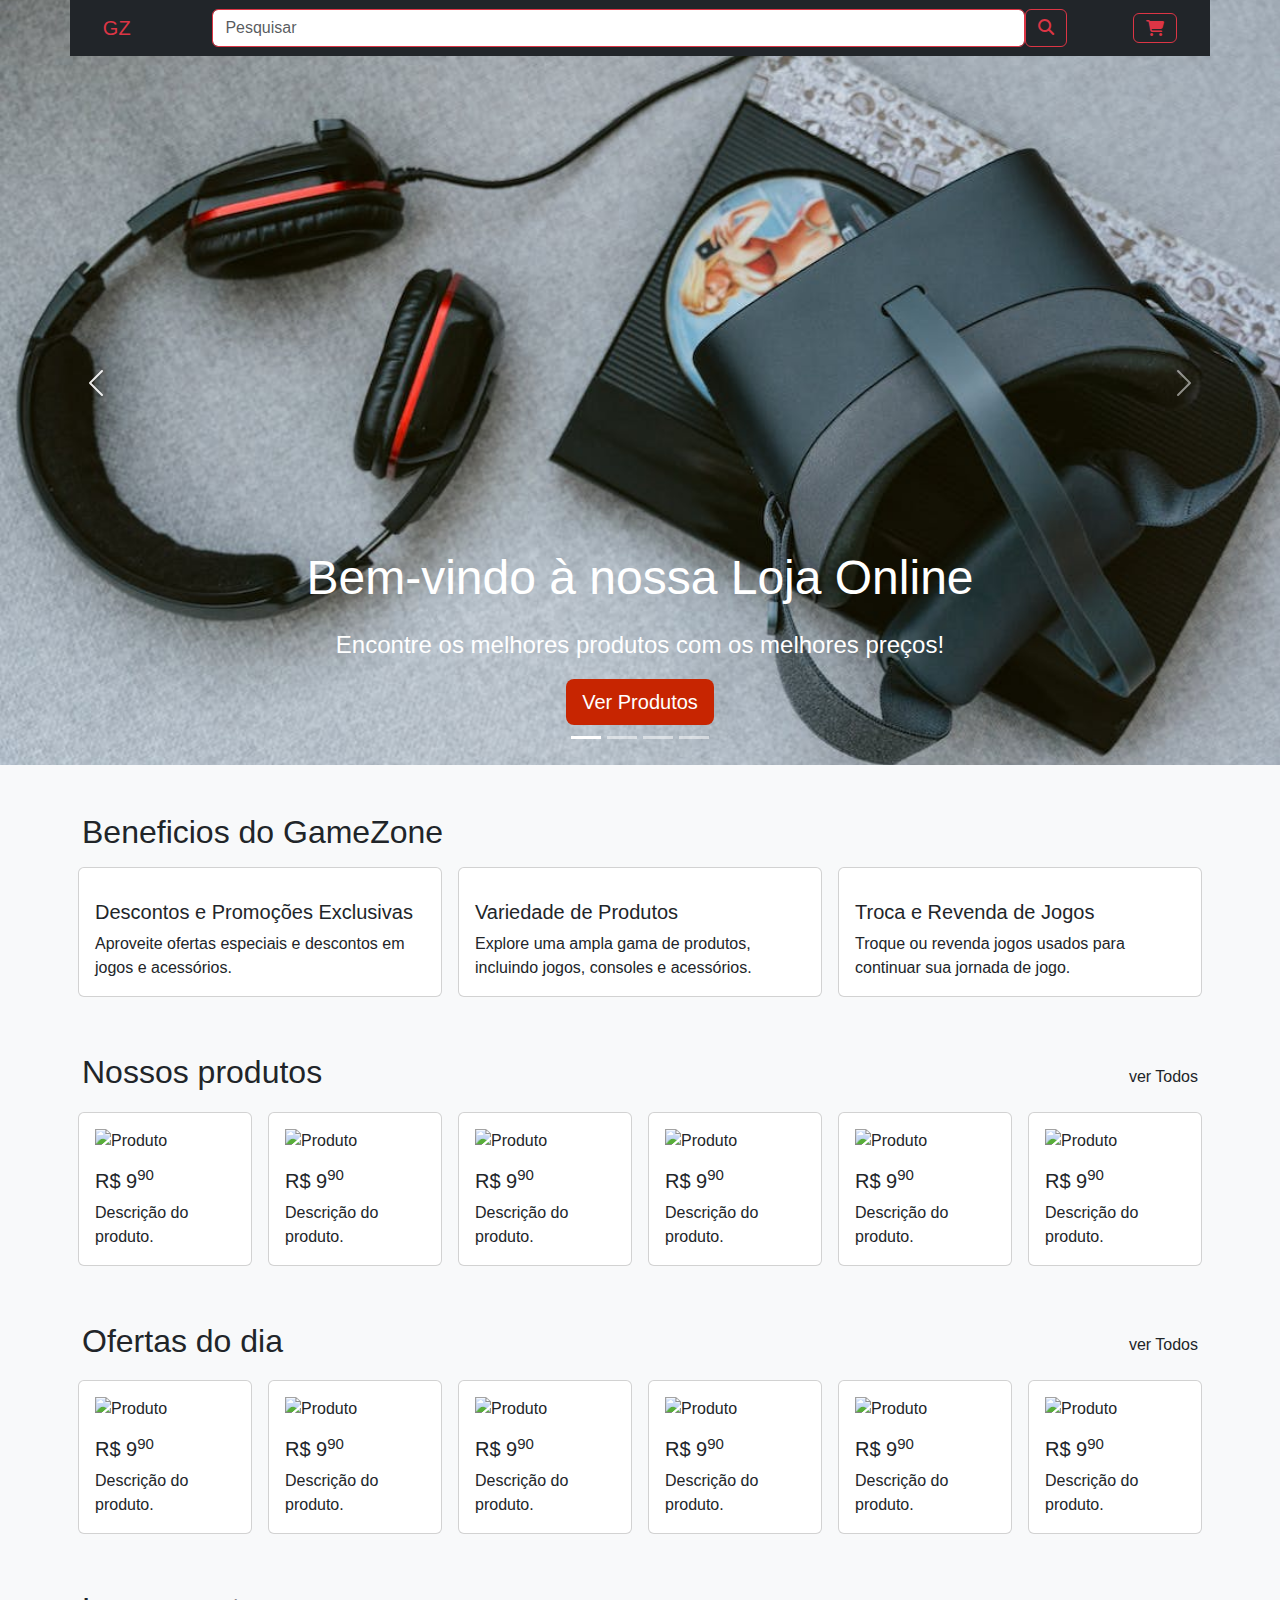
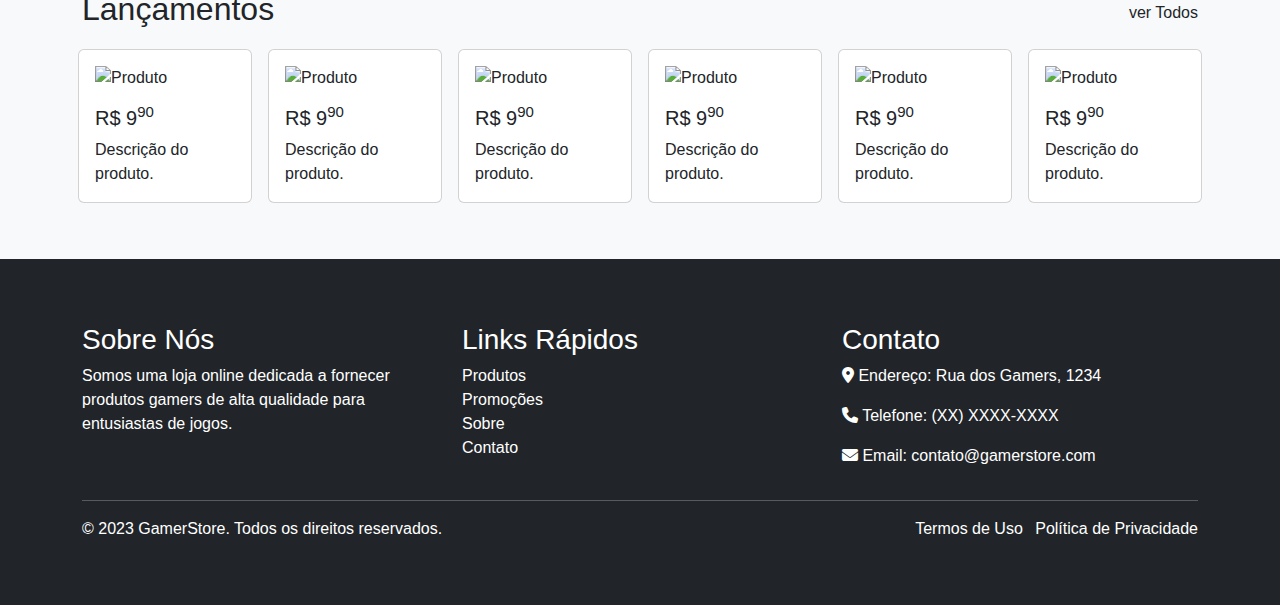
==== commit 22a2d635: "adição da pagina products" ====
--- a/index.html
+++ b/index.html
@@ -5,7 +5,7 @@
     <meta charset="UTF-8">
     <meta http-equiv="X-UA-Compatible" content="IE=edge">
     <meta name="viewport" content="width=device-width, initial-scale=1.0">
-    <link rel="stylesheet" href="https://cdn.jsdelivr.net/npm/bootstrap@5.3.0/dist/css/bootstrap.min.css">
+    <link rel="stylesheet" href="https://cdn.jsdelivr.net/npm/bootstrap@5.3.1/dist/css/bootstrap.min.css">
     <link rel="stylesheet" href="https://cdnjs.cloudflare.com/ajax/libs/font-awesome/6.4.0/css/all.min.css">
     <link rel="stylesheet" href="src/css/style.css">
     <title>GamerZone</title>
@@ -14,8 +14,8 @@
 <body>
     <header>
         <nav class="container navbar navbar-expand-lg navbar-dark bg-dark justify-content-around fixed-top">
-            <a class="navbar-brand text-danger" href="#">GZ</a>
-            <form class="d-flex w-50">
+            <a class="navbar-brand text-danger" href="./index.html">GZ</a>
+            <form class="d-flex w-75">
                 <input class="form-control search-product border-danger" placeholder="Pesquisar">
                 <button class="btn search-icon btn-outline-danger" type="submit"><i class="fas fa-search"></i></button>
             </form>
@@ -23,16 +23,16 @@
             <label for="bolsa"><i class="fas fa-cart-shopping btn btn-outline-danger"></i></label>
         </nav>
     </header>
-    <main class="pb-5">
-        <section id="carouselExampleCaptions" class="jumbotron carousel slide carousel-fade" data-bs-ride="carousel">
+    <main class="pb-5 bg-light">
+        <section id="carouselHome" class="jumbotron carousel slide carousel-fade" data-bs-ride="carousel">
             <div class="carousel-indicators">
-                <button type="button" data-bs-target="#carouselExampleCaptions" data-bs-slide-to="0" class="active"
+                <button type="button" data-bs-target="#carouselHome" data-bs-slide-to="0" class="active"
                     aria-current="true" aria-label="Slide 1"></button>
-                <button type="button" data-bs-target="#carouselExampleCaptions" data-bs-slide-to="1"
+                <button type="button" data-bs-target="#carouselHome" data-bs-slide-to="1"
                     aria-label="Slide 2"></button>
-                <button type="button" data-bs-target="#carouselExampleCaptions" data-bs-slide-to="2"
+                <button type="button" data-bs-target="#carouselHome" data-bs-slide-to="2"
                     aria-label="Slide 3"></button>
-                <button type="button" data-bs-target="#carouselExampleCaptions" data-bs-slide-to="3"
+                <button type="button" data-bs-target="#carouselHome" data-bs-slide-to="3"
                     aria-label="Slide 4"></button>
             </div>
             <div class="carousel-inner">
@@ -65,24 +65,24 @@
                     </div>
                 </div>
             </div>
-            <button class="carousel-control-prev" type="button" data-bs-target="#carouselExampleCaptions"
+            <button class="carousel-control-prev" type="button" data-bs-target="#carouselHome"
                 data-bs-slide="prev">
                 <span class="carousel-control-prev-icon" aria-hidden="true"></span>
                 <span class="visually-hidden">Previous</span>
             </button>
-            <button class="carousel-control-next" type="button" data-bs-target="#carouselExampleCaptions"
+            <button class="carousel-control-next" type="button" data-bs-target="#carouselHome"
                 data-bs-slide="next">
                 <span class="carousel-control-next-icon" aria-hidden="true"></span>
                 <span class="visually-hidden">Next</span>
             </button>
         </section>
 
-        <section id="produtos" class="container mt-5">
+        <section id="benefits" class="container mt-5">
             <div>
                 <h2>Beneficios do GameZone</h2>
             </div>
 
-            <div class="row mt-3">
+            <div class="row mt-1">
                 <div class="col-md-4 col-sm-12 p-2">
                     <div class="card pt-3 card-benefits">
                         <div class="card-body">
@@ -95,7 +95,8 @@
                     <div class="card pt-3 card-benefits">
                         <div class="card-body">
                             <h5 class="card-title">Variedade de Produtos</h5>
-                            <p class="card-text">Explore uma ampla gama de produtos, incluindo jogos, consoles e acessórios.</p>
+                            <p class="card-text">Explore uma ampla gama de produtos, incluindo jogos, consoles e
+                                acessórios.</p>
                         </div>
                     </div>
                 </div>
@@ -106,216 +107,198 @@
                             <p class="card-text">Troque ou revenda jogos usados para continuar sua jornada de jogo.</p>
                         </div>
                     </div>
-                </div>                
+                </div>
             </div>
         </section>
 
-        <section id="produtos" class="container mt-5">
-            <div>
-                <h2>Nossos Produtos</h2>
-
-                <!-- <div class="btn-group mt-3 w-100">
-                    <button class="btn btn-secondary">Todos</button>
-                    <button class="btn btn-secondary">Monitor</button>
-                    <button class="btn btn-secondary">Gabinete</button>
-                    <button class="btn btn-secondary">Fone</button>
-                    <button class="btn btn-secondary">Teclado</button>
-                    <button class="btn btn-secondary">Mouse</button>
-                </div> -->
-            </div>
-
-            <div class="row mt-3">
-                <div class="col-6 col-sm-4 col-md-3 col-lg-2 p-2">
-                    <div class="card pt-3 card-product">
-                        <img src="https://via.placeholder.com/1200x1200" class="card-img-top px-3" alt="Produto">
-                        <div class="card-body">
-                            <h5 class="card-title">R$ 9<sup>90</sup></h5>
-                            <p class="card-text">Descrição do produto.</p>
-                        </div>
-                    </div>
-                </div>
-                <div class="col-6 col-sm-4 col-md-3 col-lg-2 p-2">
-                    <div class="card pt-3 card-product">
-                        <img src="https://via.placeholder.com/1200x1200" class="card-img-top px-3" alt="Produto">
-                        <div class="card-body">
-                            <h5 class="card-title">R$ 9<sup>90</sup></h5>
-                            <p class="card-text">Descrição do produto.</p>
-                        </div>
-                    </div>
-                </div>
-                <div class="col-6 col-sm-4 col-md-3 col-lg-2 d-none d-md-block p-2">
-                    <div class="card pt-3 card-product">
-                        <img src="https://via.placeholder.com/1200x1200" class="card-img-top px-3" alt="Produto">
-                        <div class="card-body">
-                            <h5 class="card-title">R$ 9<sup>90</sup></h5>
-                            <p class="card-text">Descrição do produto.</p>
-                        </div>
-                    </div>
-                </div>
-                <div class="col-6 col-sm-4 col-md-3 col-lg-2 d-none d-lg-block p-2">
-                    <div class="card pt-3 card-product">
-                        <img src="https://via.placeholder.com/1200x1200" class="card-img-top px-3" alt="Produto">
-                        <div class="card-body">
-                            <h5 class="card-title">R$ 9<sup>90</sup></h5>
-                            <p class="card-text">Descrição do produto.</p>
-                        </div>
-                    </div>
-                </div>
-                <div class="col-6 col-sm-4 col-md-3 col-lg-2 d-none d-md-block p-2">
-                    <div class="card pt-3 card-product">
-                        <img src="https://via.placeholder.com/1200x1200" class="card-img-top px-3" alt="Produto">
-                        <div class="card-body">
-                            <h5 class="card-title">R$ 9<sup>90</sup></h5>
-                            <p class="card-text">Descrição do produto.</p>
-                        </div>
-                    </div>
-                </div>
-                <div class="col-6 col-sm-4 col-md-3 col-lg-2 d-none d-lg-block p-2">
-                    <div class="card pt-3 card-product">
-                        <img src="https://via.placeholder.com/1200x1200" class="card-img-top px-3" alt="Produto">
-                        <div class="card-body">
-                            <h5 class="card-title">R$ 9<sup>90</sup></h5>
-                            <p class="card-text">Descrição do produto.</p>
-                        </div>
-                    </div>
-                </div>
-            </div>
-            
-            <div>
-                <h2>Promoção da Semana</h2>
-
-                <!-- <div class="btn-group mt-3 w-100">
-                    <button class="btn btn-secondary">Todos</button>
-                    <button class="btn btn-secondary">Monitor</button>
-                    <button class="btn btn-secondary">Gabinete</button>
-                    <button class="btn btn-secondary">Fone</button>
-                    <button class="btn btn-secondary">Teclado</button>
-                    <button class="btn btn-secondary">Mouse</button>
-                </div> -->
-            </div>
-
-            <div class="row mt-3">
-                <div class="col-6 col-sm-4 col-md-3 col-lg-2 p-2">
-                    <div class="card pt-3 card-product">
-                        <img src="https://via.placeholder.com/1200x1200" class="card-img-top px-3" alt="Produto">
-                        <div class="card-body">
-                            <h5 class="card-title">R$ 9<sup>90</sup></h5>
-                            <p class="card-text">Descrição do produto.</p>
-                        </div>
-                    </div>
-                </div>
-                <div class="col-6 col-sm-4 col-md-3 col-lg-2 p-2">
-                    <div class="card pt-3 card-product">
-                        <img src="https://via.placeholder.com/1200x1200" class="card-img-top px-3" alt="Produto">
-                        <div class="card-body">
-                            <h5 class="card-title">R$ 9<sup>90</sup></h5>
-                            <p class="card-text">Descrição do produto.</p>
-                        </div>
-                    </div>
-                </div>
-                <div class="col-6 col-sm-4 col-md-3 col-lg-2 d-none d-md-block p-2">
-                    <div class="card pt-3 card-product">
-                        <img src="https://via.placeholder.com/1200x1200" class="card-img-top px-3" alt="Produto">
-                        <div class="card-body">
-                            <h5 class="card-title">R$ 9<sup>90</sup></h5>
-                            <p class="card-text">Descrição do produto.</p>
-                        </div>
-                    </div>
-                </div>
-                <div class="col-6 col-sm-4 col-md-3 col-lg-2 d-none d-lg-block p-2">
-                    <div class="card pt-3 card-product">
-                        <img src="https://via.placeholder.com/1200x1200" class="card-img-top px-3" alt="Produto">
-                        <div class="card-body">
-                            <h5 class="card-title">R$ 9<sup>90</sup></h5>
-                            <p class="card-text">Descrição do produto.</p>
-                        </div>
-                    </div>
-                </div>
-                <div class="col-6 col-sm-4 col-md-3 col-lg-2 d-none d-md-block p-2">
-                    <div class="card pt-3 card-product">
-                        <img src="https://via.placeholder.com/1200x1200" class="card-img-top px-3" alt="Produto">
-                        <div class="card-body">
-                            <h5 class="card-title">R$ 9<sup>90</sup></h5>
-                            <p class="card-text">Descrição do produto.</p>
-                        </div>
-                    </div>
-                </div>
-                <div class="col-6 col-sm-4 col-md-3 col-lg-2 d-none d-lg-block p-2">
-                    <div class="card pt-3 card-product">
-                        <img src="https://via.placeholder.com/1200x1200" class="card-img-top px-3" alt="Produto">
-                        <div class="card-body">
-                            <h5 class="card-title">R$ 9<sup>90</sup></h5>
-                            <p class="card-text">Descrição do produto.</p>
-                        </div>
-                    </div>
-                </div>
-            </div>
-            
-            <div>
-                <h2>Lançamentos</h2>
-
-                <!-- <div class="btn-group mt-3 w-100">
-                    <button class="btn btn-secondary">Todos</button>
-                    <button class="btn btn-secondary">Monitor</button>
-                    <button class="btn btn-secondary">Gabinete</button>
-                    <button class="btn btn-secondary">Fone</button>
-                    <button class="btn btn-secondary">Teclado</button>
-                    <button class="btn btn-secondary">Mouse</button>
-                </div> -->
-            </div>
-
-            <div class="row mt-3">
-                <div class="col-6 col-sm-4 col-md-3 col-lg-2 p-2">
-                    <div class="card pt-3 card-product">
-                        <img src="https://via.placeholder.com/1200x1200" class="card-img-top px-3" alt="Produto">
-                        <div class="card-body">
-                            <h5 class="card-title">R$ 9<sup>90</sup></h5>
-                            <p class="card-text">Descrição do produto.</p>
-                        </div>
-                    </div>
-                </div>
-                <div class="col-6 col-sm-4 col-md-3 col-lg-2 p-2">
-                    <div class="card pt-3 card-product">
-                        <img src="https://via.placeholder.com/1200x1200" class="card-img-top px-3" alt="Produto">
-                        <div class="card-body">
-                            <h5 class="card-title">R$ 9<sup>90</sup></h5>
-                            <p class="card-text">Descrição do produto.</p>
-                        </div>
-                    </div>
-                </div>
-                <div class="col-6 col-sm-4 col-md-3 col-lg-2 d-none d-md-block p-2">
-                    <div class="card pt-3 card-product">
-                        <img src="https://via.placeholder.com/1200x1200" class="card-img-top px-3" alt="Produto">
-                        <div class="card-body">
-                            <h5 class="card-title">R$ 9<sup>90</sup></h5>
-                            <p class="card-text">Descrição do produto.</p>
-                        </div>
-                    </div>
-                </div>
-                <div class="col-6 col-sm-4 col-md-3 col-lg-2 d-none d-lg-block p-2">
-                    <div class="card pt-3 card-product">
-                        <img src="https://via.placeholder.com/1200x1200" class="card-img-top px-3" alt="Produto">
-                        <div class="card-body">
-                            <h5 class="card-title">R$ 9<sup>90</sup></h5>
-                            <p class="card-text">Descrição do produto.</p>
-                        </div>
-                    </div>
-                </div>
-                <div class="col-6 col-sm-4 col-md-3 col-lg-2 d-none d-md-block p-2">
-                    <div class="card pt-3 card-product">
-                        <img src="https://via.placeholder.com/1200x1200" class="card-img-top px-3" alt="Produto">
-                        <div class="card-body">
-                            <h5 class="card-title">R$ 9<sup>90</sup></h5>
-                            <p class="card-text">Descrição do produto.</p>
-                        </div>
-                    </div>
-                </div>
-                <div class="col-6 col-sm-4 col-md-3 col-lg-2 d-none d-lg-block p-2">
-                    <div class="card pt-3 card-product">
-                        <img src="https://via.placeholder.com/1200x1200" class="card-img-top px-3" alt="Produto">
-                        <div class="card-body">
-                            <h5 class="card-title">R$ 9<sup>90</sup></h5>
-                            <p class="card-text">Descrição do produto.</p>
+        <section id="produtos" class="container">
+            <div class="mt-5">
+                <div class="d-flex justify-content-between align-items-center">
+                    <h2>Nossos produtos</h2>
+                    <a href="src/pages/products.html" class="nav-link">ver Todos</a>
+                </div>
+
+                <div class="row mt-1">
+                    <div class="col-6 col-sm-4 col-md-3 col-lg-2 p-2" >
+                        <div class="card pt-3 card-product">
+                            <img src="https://via.placeholder.com/1200x1200" class="card-img-top px-3" alt="Produto">
+                            <div class="card-body">
+                                <h5 class="card-title">R$ 9<sup>90</sup></h5>
+                                <p class="card-text">Descrição do produto.</p>
+                            </div>
+                        </div>
+                    </div>
+                    <div class="col-6 col-sm-4 col-md-3 col-lg-2 p-2" >
+                        <div class="card pt-3 card-product">
+                            <img src="https://via.placeholder.com/1200x1200" class="card-img-top px-3" alt="Produto">
+                            <div class="card-body">
+                                <h5 class="card-title">R$ 9<sup>90</sup></h5>
+                                <p class="card-text">Descrição do produto.</p>
+                            </div>
+                        </div>
+                    </div>
+                    <div class="col-6 col-sm-4 col-md-3 col-lg-2 d-none d-md-block p-2" >
+                        <div class="card pt-3 card-product">
+                            <img src="https://via.placeholder.com/1200x1200" class="card-img-top px-3" alt="Produto">
+                            <div class="card-body">
+                                <h5 class="card-title">R$ 9<sup>90</sup></h5>
+                                <p class="card-text">Descrição do produto.</p>
+                            </div>
+                        </div>
+                    </div>
+                    <div class="col-6 col-sm-4 col-md-3 col-lg-2 d-none d-lg-block p-2" >
+                        <div class="card pt-3 card-product">
+                            <img src="https://via.placeholder.com/1200x1200" class="card-img-top px-3" alt="Produto">
+                            <div class="card-body">
+                                <h5 class="card-title">R$ 9<sup>90</sup></h5>
+                                <p class="card-text">Descrição do produto.</p>
+                            </div>
+                        </div>
+                    </div>
+                    <div class="col-6 col-sm-4 col-md-3 col-lg-2 d-none d-md-block p-2" >
+                        <div class="card pt-3 card-product">
+                            <img src="https://via.placeholder.com/1200x1200" class="card-img-top px-3" alt="Produto">
+                            <div class="card-body">
+                                <h5 class="card-title">R$ 9<sup>90</sup></h5>
+                                <p class="card-text">Descrição do produto.</p>
+                            </div>
+                        </div>
+                    </div>
+                    <div class="col-6 col-sm-4 col-md-3 col-lg-2 d-none d-lg-block p-2" >
+                        <div class="card pt-3 card-product">
+                            <img src="https://via.placeholder.com/1200x1200" class="card-img-top px-3" alt="Produto">
+                            <div class="card-body">
+                                <h5 class="card-title">R$ 9<sup>90</sup></h5>
+                                <p class="card-text">Descrição do produto.</p>
+                            </div>
+                        </div>
+                    </div>
+                </div>
+            </div>
+
+            <div class="mt-5">
+                <div class="d-flex justify-content-between align-items-center">
+                    <h2>Ofertas do dia</h2>
+                    <a href="src/pages/products.html" class="nav-link">ver Todos</a>
+                </div>
+
+                <div class="row mt-1">
+                    <div class="col-6 col-sm-4 col-md-3 col-lg-2 p-2" >
+                        <div class="card pt-3 card-product">
+                            <img src="https://via.placeholder.com/1200x1200" class="card-img-top px-3" alt="Produto">
+                            <div class="card-body">
+                                <h5 class="card-title">R$ 9<sup>90</sup></h5>
+                                <p class="card-text">Descrição do produto.</p>
+                            </div>
+                        </div>
+                    </div>
+                    <div class="col-6 col-sm-4 col-md-3 col-lg-2 p-2" >
+                        <div class="card pt-3 card-product">
+                            <img src="https://via.placeholder.com/1200x1200" class="card-img-top px-3" alt="Produto">
+                            <div class="card-body">
+                                <h5 class="card-title">R$ 9<sup>90</sup></h5>
+                                <p class="card-text">Descrição do produto.</p>
+                            </div>
+                        </div>
+                    </div>
+                    <div class="col-6 col-sm-4 col-md-3 col-lg-2 d-none d-md-block p-2" >
+                        <div class="card pt-3 card-product">
+                            <img src="https://via.placeholder.com/1200x1200" class="card-img-top px-3" alt="Produto">
+                            <div class="card-body">
+                                <h5 class="card-title">R$ 9<sup>90</sup></h5>
+                                <p class="card-text">Descrição do produto.</p>
+                            </div>
+                        </div>
+                    </div>
+                    <div class="col-6 col-sm-4 col-md-3 col-lg-2 d-none d-lg-block p-2" >
+                        <div class="card pt-3 card-product">
+                            <img src="https://via.placeholder.com/1200x1200" class="card-img-top px-3" alt="Produto">
+                            <div class="card-body">
+                                <h5 class="card-title">R$ 9<sup>90</sup></h5>
+                                <p class="card-text">Descrição do produto.</p>
+                            </div>
+                        </div>
+                    </div>
+                    <div class="col-6 col-sm-4 col-md-3 col-lg-2 d-none d-md-block p-2" >
+                        <div class="card pt-3 card-product">
+                            <img src="https://via.placeholder.com/1200x1200" class="card-img-top px-3" alt="Produto">
+                            <div class="card-body">
+                                <h5 class="card-title">R$ 9<sup>90</sup></h5>
+                                <p class="card-text">Descrição do produto.</p>
+                            </div>
+                        </div>
+                    </div>
+                    <div class="col-6 col-sm-4 col-md-3 col-lg-2 d-none d-lg-block p-2" >
+                        <div class="card pt-3 card-product">
+                            <img src="https://via.placeholder.com/1200x1200" class="card-img-top px-3" alt="Produto">
+                            <div class="card-body">
+                                <h5 class="card-title">R$ 9<sup>90</sup></h5>
+                                <p class="card-text">Descrição do produto.</p>
+                            </div>
+                        </div>
+                    </div>
+                </div>
+            </div>
+
+            <div class="mt-5">
+                <div class="d-flex justify-content-between align-items-center">
+                    <h2>Lançamentos</h2>
+                    <a href="src/pages/products.html" class="nav-link">ver Todos</a>
+                </div>
+
+                <div class="row mt-1">
+                    <div class="col-6 col-sm-4 col-md-3 col-lg-2 p-2" >
+                        <div class="card pt-3 card-product">
+                            <img src="https://via.placeholder.com/1200x1200" class="card-img-top px-3" alt="Produto">
+                            <div class="card-body">
+                                <h5 class="card-title">R$ 9<sup>90</sup></h5>
+                                <p class="card-text">Descrição do produto.</p>
+                            </div>
+                        </div>
+                    </div>
+                    <div class="col-6 col-sm-4 col-md-3 col-lg-2 p-2" >
+                        <div class="card pt-3 card-product">
+                            <img src="https://via.placeholder.com/1200x1200" class="card-img-top px-3" alt="Produto">
+                            <div class="card-body">
+                                <h5 class="card-title">R$ 9<sup>90</sup></h5>
+                                <p class="card-text">Descrição do produto.</p>
+                            </div>
+                        </div>
+                    </div>
+                    <div class="col-6 col-sm-4 col-md-3 col-lg-2 d-none d-md-block p-2" >
+                        <div class="card pt-3 card-product">
+                            <img src="https://via.placeholder.com/1200x1200" class="card-img-top px-3" alt="Produto">
+                            <div class="card-body">
+                                <h5 class="card-title">R$ 9<sup>90</sup></h5>
+                                <p class="card-text">Descrição do produto.</p>
+                            </div>
+                        </div>
+                    </div>
+                    <div class="col-6 col-sm-4 col-md-3 col-lg-2 d-none d-lg-block p-2" >
+                        <div class="card pt-3 card-product">
+                            <img src="https://via.placeholder.com/1200x1200" class="card-img-top px-3" alt="Produto">
+                            <div class="card-body">
+                                <h5 class="card-title">R$ 9<sup>90</sup></h5>
+                                <p class="card-text">Descrição do produto.</p>
+                            </div>
+                        </div>
+                    </div>
+                    <div class="col-6 col-sm-4 col-md-3 col-lg-2 d-none d-md-block p-2" >
+                        <div class="card pt-3 card-product">
+                            <img src="https://via.placeholder.com/1200x1200" class="card-img-top px-3" alt="Produto">
+                            <div class="card-body">
+                                <h5 class="card-title">R$ 9<sup>90</sup></h5>
+                                <p class="card-text">Descrição do produto.</p>
+                            </div>
+                        </div>
+                    </div>
+                    <div class="col-6 col-sm-4 col-md-3 col-lg-2 d-none d-lg-block p-2" >
+                        <div class="card pt-3 card-product">
+                            <img src="https://via.placeholder.com/1200x1200" class="card-img-top px-3" alt="Produto">
+                            <div class="card-body">
+                                <h5 class="card-title">R$ 9<sup>90</sup></h5>
+                                <p class="card-text">Descrição do produto.</p>
+                            </div>
                         </div>
                     </div>
                 </div>
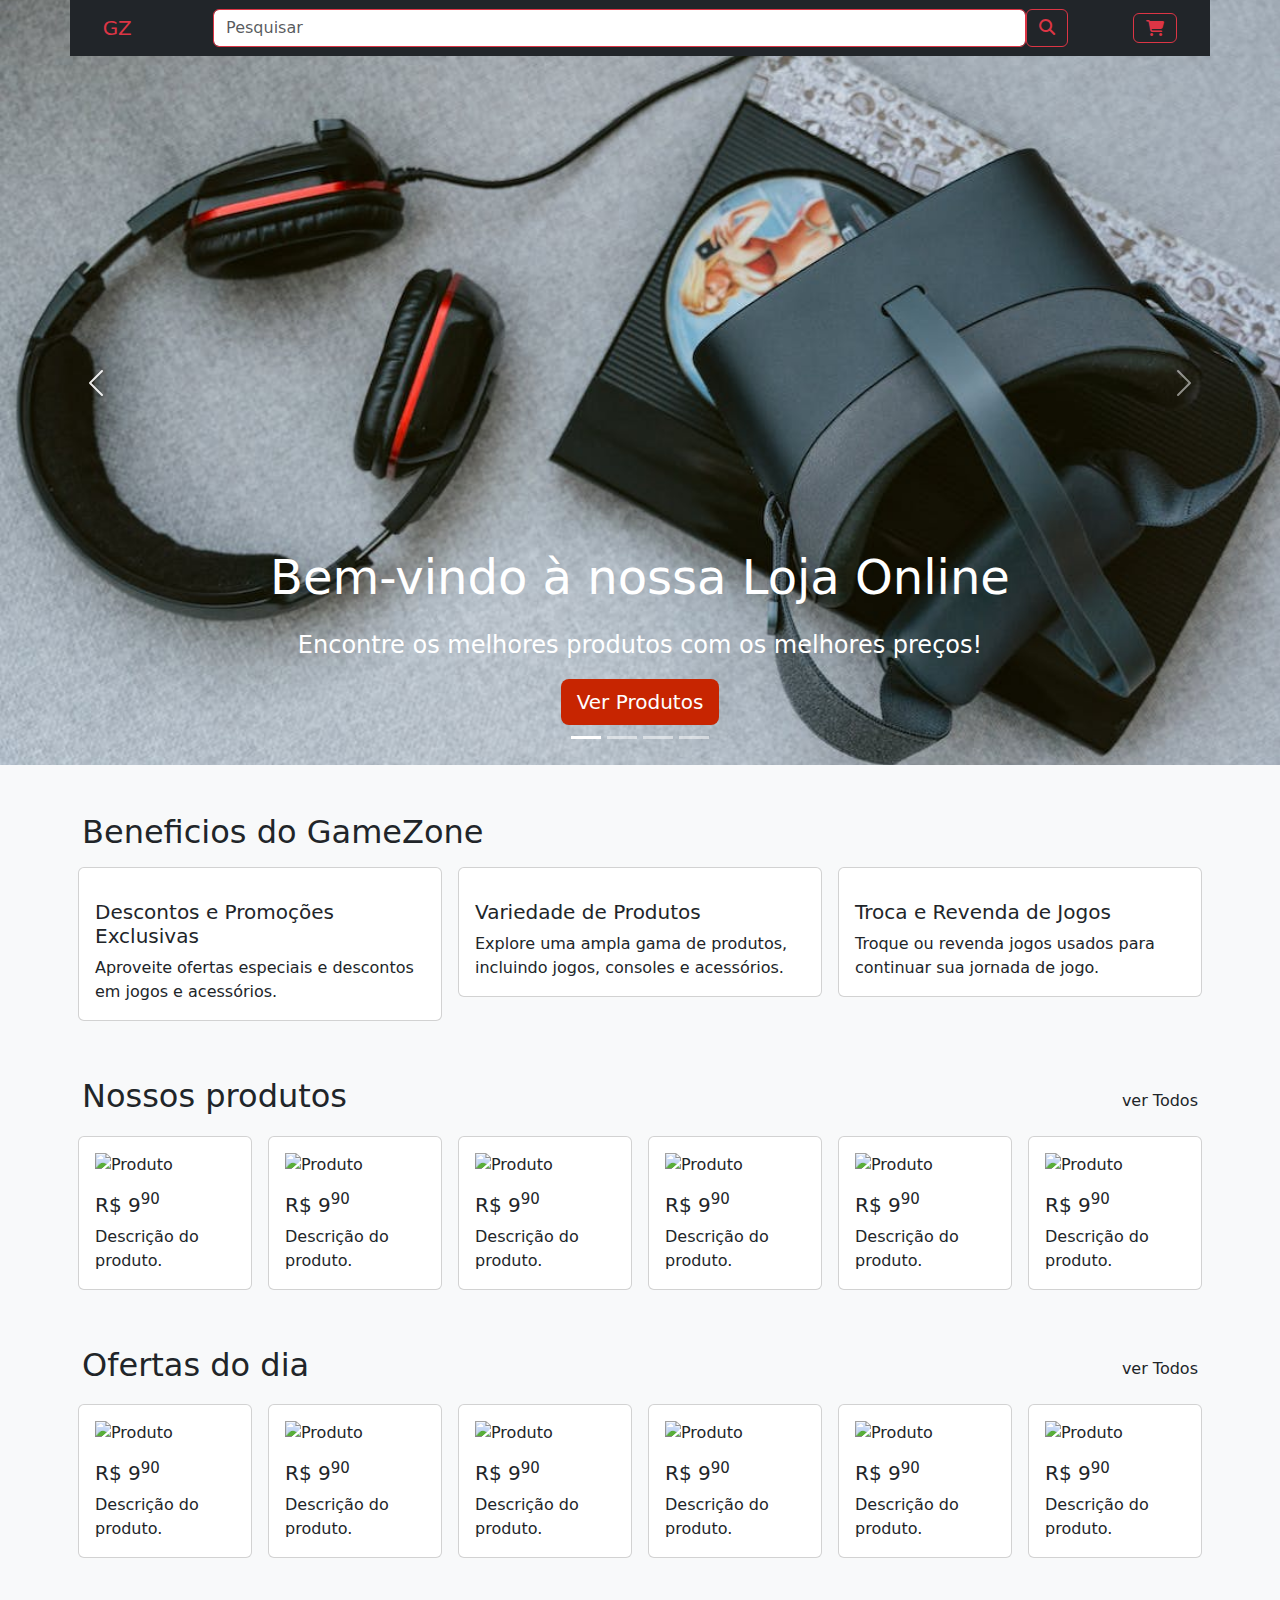
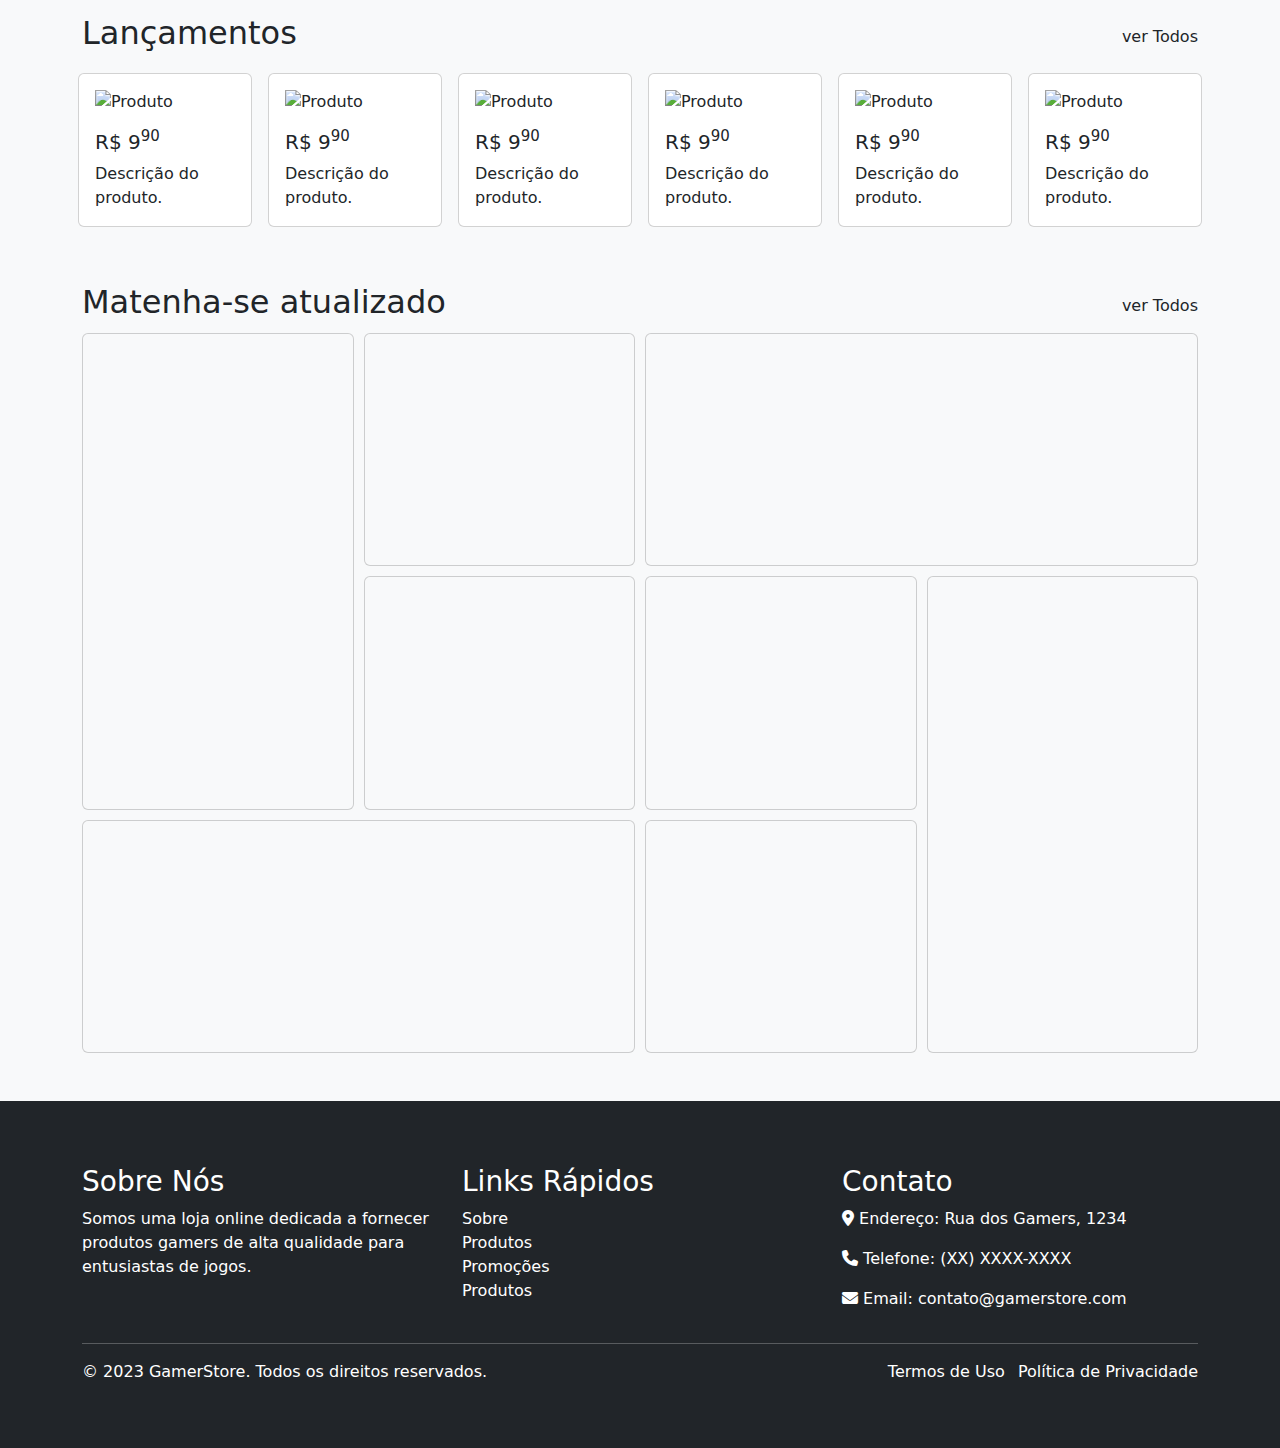
==== commit ea52d74f: "adição de imagens" ====
--- a/index.html
+++ b/index.html
@@ -28,12 +28,9 @@
             <div class="carousel-indicators">
                 <button type="button" data-bs-target="#carouselHome" data-bs-slide-to="0" class="active"
                     aria-current="true" aria-label="Slide 1"></button>
-                <button type="button" data-bs-target="#carouselHome" data-bs-slide-to="1"
-                    aria-label="Slide 2"></button>
-                <button type="button" data-bs-target="#carouselHome" data-bs-slide-to="2"
-                    aria-label="Slide 3"></button>
-                <button type="button" data-bs-target="#carouselHome" data-bs-slide-to="3"
-                    aria-label="Slide 4"></button>
+                <button type="button" data-bs-target="#carouselHome" data-bs-slide-to="1" aria-label="Slide 2"></button>
+                <button type="button" data-bs-target="#carouselHome" data-bs-slide-to="2" aria-label="Slide 3"></button>
+                <button type="button" data-bs-target="#carouselHome" data-bs-slide-to="3" aria-label="Slide 4"></button>
             </div>
             <div class="carousel-inner">
                 <div class="carousel-item slide-1 active" data-bs-interval="3000">
@@ -65,19 +62,17 @@
                     </div>
                 </div>
             </div>
-            <button class="carousel-control-prev" type="button" data-bs-target="#carouselHome"
-                data-bs-slide="prev">
+            <button class="carousel-control-prev" type="button" data-bs-target="#carouselHome" data-bs-slide="prev">
                 <span class="carousel-control-prev-icon" aria-hidden="true"></span>
                 <span class="visually-hidden">Previous</span>
             </button>
-            <button class="carousel-control-next" type="button" data-bs-target="#carouselHome"
-                data-bs-slide="next">
+            <button class="carousel-control-next" type="button" data-bs-target="#carouselHome" data-bs-slide="next">
                 <span class="carousel-control-next-icon" aria-hidden="true"></span>
                 <span class="visually-hidden">Next</span>
             </button>
         </section>
 
-        <section id="benefits" class="container mt-5">
+        <section id="beneficios" class="container mt-5">
             <div>
                 <h2>Beneficios do GameZone</h2>
             </div>
@@ -112,123 +107,123 @@
         </section>
 
         <section id="produtos" class="container">
-            <div class="mt-5">
+            <div class="mt-5" id="nossosProdutos">
                 <div class="d-flex justify-content-between align-items-center">
                     <h2>Nossos produtos</h2>
                     <a href="src/pages/products.html" class="nav-link">ver Todos</a>
                 </div>
 
                 <div class="row mt-1">
-                    <div class="col-6 col-sm-4 col-md-3 col-lg-2 p-2" >
-                        <div class="card pt-3 card-product">
-                            <img src="https://via.placeholder.com/1200x1200" class="card-img-top px-3" alt="Produto">
-                            <div class="card-body">
-                                <h5 class="card-title">R$ 9<sup>90</sup></h5>
-                                <p class="card-text">Descrição do produto.</p>
-                            </div>
-                        </div>
-                    </div>
-                    <div class="col-6 col-sm-4 col-md-3 col-lg-2 p-2" >
-                        <div class="card pt-3 card-product">
-                            <img src="https://via.placeholder.com/1200x1200" class="card-img-top px-3" alt="Produto">
-                            <div class="card-body">
-                                <h5 class="card-title">R$ 9<sup>90</sup></h5>
-                                <p class="card-text">Descrição do produto.</p>
-                            </div>
-                        </div>
-                    </div>
-                    <div class="col-6 col-sm-4 col-md-3 col-lg-2 d-none d-md-block p-2" >
-                        <div class="card pt-3 card-product">
-                            <img src="https://via.placeholder.com/1200x1200" class="card-img-top px-3" alt="Produto">
-                            <div class="card-body">
-                                <h5 class="card-title">R$ 9<sup>90</sup></h5>
-                                <p class="card-text">Descrição do produto.</p>
-                            </div>
-                        </div>
-                    </div>
-                    <div class="col-6 col-sm-4 col-md-3 col-lg-2 d-none d-lg-block p-2" >
-                        <div class="card pt-3 card-product">
-                            <img src="https://via.placeholder.com/1200x1200" class="card-img-top px-3" alt="Produto">
-                            <div class="card-body">
-                                <h5 class="card-title">R$ 9<sup>90</sup></h5>
-                                <p class="card-text">Descrição do produto.</p>
-                            </div>
-                        </div>
-                    </div>
-                    <div class="col-6 col-sm-4 col-md-3 col-lg-2 d-none d-md-block p-2" >
-                        <div class="card pt-3 card-product">
-                            <img src="https://via.placeholder.com/1200x1200" class="card-img-top px-3" alt="Produto">
-                            <div class="card-body">
-                                <h5 class="card-title">R$ 9<sup>90</sup></h5>
-                                <p class="card-text">Descrição do produto.</p>
-                            </div>
-                        </div>
-                    </div>
-                    <div class="col-6 col-sm-4 col-md-3 col-lg-2 d-none d-lg-block p-2" >
-                        <div class="card pt-3 card-product">
-                            <img src="https://via.placeholder.com/1200x1200" class="card-img-top px-3" alt="Produto">
-                            <div class="card-body">
-                                <h5 class="card-title">R$ 9<sup>90</sup></h5>
-                                <p class="card-text">Descrição do produto.</p>
-                            </div>
-                        </div>
-                    </div>
-                </div>
-            </div>
-
-            <div class="mt-5">
+                    <div class="col-4 col-sm-4 col-md-3 col-lg-2 p-2">
+                        <div class="card pt-3 card-product">
+                            <img src="https://via.placeholder.com/1200x1200" class="card-img-top px-3" alt="Produto">
+                            <div class="card-body">
+                                <h5 class="card-title">R$ 9<sup>90</sup></h5>
+                                <p class="card-text">Descrição do produto.</p>
+                            </div>
+                        </div>
+                    </div>
+                    <div class="col-4 col-sm-4 col-md-3 col-lg-2 p-2">
+                        <div class="card pt-3 card-product">
+                            <img src="https://via.placeholder.com/1200x1200" class="card-img-top px-3" alt="Produto">
+                            <div class="card-body">
+                                <h5 class="card-title">R$ 9<sup>90</sup></h5>
+                                <p class="card-text">Descrição do produto.</p>
+                            </div>
+                        </div>
+                    </div>
+                    <div class="col-4 col-sm-4 col-md-3 col-lg-2 p-2">
+                        <div class="card pt-3 card-product">
+                            <img src="https://via.placeholder.com/1200x1200" class="card-img-top px-3" alt="Produto">
+                            <div class="card-body">
+                                <h5 class="card-title">R$ 9<sup>90</sup></h5>
+                                <p class="card-text">Descrição do produto.</p>
+                            </div>
+                        </div>
+                    </div>
+                    <div class="col-4 col-sm-4 col-md-3 col-lg-2 d-none d-lg-block p-2">
+                        <div class="card pt-3 card-product">
+                            <img src="https://via.placeholder.com/1200x1200" class="card-img-top px-3" alt="Produto">
+                            <div class="card-body">
+                                <h5 class="card-title">R$ 9<sup>90</sup></h5>
+                                <p class="card-text">Descrição do produto.</p>
+                            </div>
+                        </div>
+                    </div>
+                    <div class="col-4 col-sm-4 col-md-3 col-lg-2 d-none d-md-block p-2">
+                        <div class="card pt-3 card-product">
+                            <img src="https://via.placeholder.com/1200x1200" class="card-img-top px-3" alt="Produto">
+                            <div class="card-body">
+                                <h5 class="card-title">R$ 9<sup>90</sup></h5>
+                                <p class="card-text">Descrição do produto.</p>
+                            </div>
+                        </div>
+                    </div>
+                    <div class="col-4 col-sm-4 col-md-3 col-lg-2 d-none d-lg-block p-2">
+                        <div class="card pt-3 card-product">
+                            <img src="https://via.placeholder.com/1200x1200" class="card-img-top px-3" alt="Produto">
+                            <div class="card-body">
+                                <h5 class="card-title">R$ 9<sup>90</sup></h5>
+                                <p class="card-text">Descrição do produto.</p>
+                            </div>
+                        </div>
+                    </div>
+                </div>
+            </div>
+
+            <div class="mt-5" id="promocoes">
                 <div class="d-flex justify-content-between align-items-center">
                     <h2>Ofertas do dia</h2>
                     <a href="src/pages/products.html" class="nav-link">ver Todos</a>
                 </div>
 
                 <div class="row mt-1">
-                    <div class="col-6 col-sm-4 col-md-3 col-lg-2 p-2" >
-                        <div class="card pt-3 card-product">
-                            <img src="https://via.placeholder.com/1200x1200" class="card-img-top px-3" alt="Produto">
-                            <div class="card-body">
-                                <h5 class="card-title">R$ 9<sup>90</sup></h5>
-                                <p class="card-text">Descrição do produto.</p>
-                            </div>
-                        </div>
-                    </div>
-                    <div class="col-6 col-sm-4 col-md-3 col-lg-2 p-2" >
-                        <div class="card pt-3 card-product">
-                            <img src="https://via.placeholder.com/1200x1200" class="card-img-top px-3" alt="Produto">
-                            <div class="card-body">
-                                <h5 class="card-title">R$ 9<sup>90</sup></h5>
-                                <p class="card-text">Descrição do produto.</p>
-                            </div>
-                        </div>
-                    </div>
-                    <div class="col-6 col-sm-4 col-md-3 col-lg-2 d-none d-md-block p-2" >
-                        <div class="card pt-3 card-product">
-                            <img src="https://via.placeholder.com/1200x1200" class="card-img-top px-3" alt="Produto">
-                            <div class="card-body">
-                                <h5 class="card-title">R$ 9<sup>90</sup></h5>
-                                <p class="card-text">Descrição do produto.</p>
-                            </div>
-                        </div>
-                    </div>
-                    <div class="col-6 col-sm-4 col-md-3 col-lg-2 d-none d-lg-block p-2" >
-                        <div class="card pt-3 card-product">
-                            <img src="https://via.placeholder.com/1200x1200" class="card-img-top px-3" alt="Produto">
-                            <div class="card-body">
-                                <h5 class="card-title">R$ 9<sup>90</sup></h5>
-                                <p class="card-text">Descrição do produto.</p>
-                            </div>
-                        </div>
-                    </div>
-                    <div class="col-6 col-sm-4 col-md-3 col-lg-2 d-none d-md-block p-2" >
-                        <div class="card pt-3 card-product">
-                            <img src="https://via.placeholder.com/1200x1200" class="card-img-top px-3" alt="Produto">
-                            <div class="card-body">
-                                <h5 class="card-title">R$ 9<sup>90</sup></h5>
-                                <p class="card-text">Descrição do produto.</p>
-                            </div>
-                        </div>
-                    </div>
-                    <div class="col-6 col-sm-4 col-md-3 col-lg-2 d-none d-lg-block p-2" >
+                    <div class="col-4 col-sm-4 col-md-3 col-lg-2 p-2">
+                        <div class="card pt-3 card-product">
+                            <img src="https://via.placeholder.com/1200x1200" class="card-img-top px-3" alt="Produto">
+                            <div class="card-body">
+                                <h5 class="card-title">R$ 9<sup>90</sup></h5>
+                                <p class="card-text">Descrição do produto.</p>
+                            </div>
+                        </div>
+                    </div>
+                    <div class="col-4 col-sm-4 col-md-3 col-lg-2 p-2">
+                        <div class="card pt-3 card-product">
+                            <img src="https://via.placeholder.com/1200x1200" class="card-img-top px-3" alt="Produto">
+                            <div class="card-body">
+                                <h5 class="card-title">R$ 9<sup>90</sup></h5>
+                                <p class="card-text">Descrição do produto.</p>
+                            </div>
+                        </div>
+                    </div>
+                    <div class="col-4 col-sm-4 col-md-3 col-lg-2 p-2">
+                        <div class="card pt-3 card-product">
+                            <img src="https://via.placeholder.com/1200x1200" class="card-img-top px-3" alt="Produto">
+                            <div class="card-body">
+                                <h5 class="card-title">R$ 9<sup>90</sup></h5>
+                                <p class="card-text">Descrição do produto.</p>
+                            </div>
+                        </div>
+                    </div>
+                    <div class="col-4 col-sm-4 col-md-3 col-lg-2 d-none d-lg-block p-2">
+                        <div class="card pt-3 card-product">
+                            <img src="https://via.placeholder.com/1200x1200" class="card-img-top px-3" alt="Produto">
+                            <div class="card-body">
+                                <h5 class="card-title">R$ 9<sup>90</sup></h5>
+                                <p class="card-text">Descrição do produto.</p>
+                            </div>
+                        </div>
+                    </div>
+                    <div class="col-4 col-sm-4 col-md-3 col-lg-2 d-none d-md-block p-2">
+                        <div class="card pt-3 card-product">
+                            <img src="https://via.placeholder.com/1200x1200" class="card-img-top px-3" alt="Produto">
+                            <div class="card-body">
+                                <h5 class="card-title">R$ 9<sup>90</sup></h5>
+                                <p class="card-text">Descrição do produto.</p>
+                            </div>
+                        </div>
+                    </div>
+                    <div class="col-4 col-sm-4 col-md-3 col-lg-2 d-none d-lg-block p-2">
                         <div class="card pt-3 card-product">
                             <img src="https://via.placeholder.com/1200x1200" class="card-img-top px-3" alt="Produto">
                             <div class="card-body">
@@ -247,58 +242,95 @@
                 </div>
 
                 <div class="row mt-1">
-                    <div class="col-6 col-sm-4 col-md-3 col-lg-2 p-2" >
-                        <div class="card pt-3 card-product">
-                            <img src="https://via.placeholder.com/1200x1200" class="card-img-top px-3" alt="Produto">
-                            <div class="card-body">
-                                <h5 class="card-title">R$ 9<sup>90</sup></h5>
-                                <p class="card-text">Descrição do produto.</p>
-                            </div>
-                        </div>
-                    </div>
-                    <div class="col-6 col-sm-4 col-md-3 col-lg-2 p-2" >
-                        <div class="card pt-3 card-product">
-                            <img src="https://via.placeholder.com/1200x1200" class="card-img-top px-3" alt="Produto">
-                            <div class="card-body">
-                                <h5 class="card-title">R$ 9<sup>90</sup></h5>
-                                <p class="card-text">Descrição do produto.</p>
-                            </div>
-                        </div>
-                    </div>
-                    <div class="col-6 col-sm-4 col-md-3 col-lg-2 d-none d-md-block p-2" >
-                        <div class="card pt-3 card-product">
-                            <img src="https://via.placeholder.com/1200x1200" class="card-img-top px-3" alt="Produto">
-                            <div class="card-body">
-                                <h5 class="card-title">R$ 9<sup>90</sup></h5>
-                                <p class="card-text">Descrição do produto.</p>
-                            </div>
-                        </div>
-                    </div>
-                    <div class="col-6 col-sm-4 col-md-3 col-lg-2 d-none d-lg-block p-2" >
-                        <div class="card pt-3 card-product">
-                            <img src="https://via.placeholder.com/1200x1200" class="card-img-top px-3" alt="Produto">
-                            <div class="card-body">
-                                <h5 class="card-title">R$ 9<sup>90</sup></h5>
-                                <p class="card-text">Descrição do produto.</p>
-                            </div>
-                        </div>
-                    </div>
-                    <div class="col-6 col-sm-4 col-md-3 col-lg-2 d-none d-md-block p-2" >
-                        <div class="card pt-3 card-product">
-                            <img src="https://via.placeholder.com/1200x1200" class="card-img-top px-3" alt="Produto">
-                            <div class="card-body">
-                                <h5 class="card-title">R$ 9<sup>90</sup></h5>
-                                <p class="card-text">Descrição do produto.</p>
-                            </div>
-                        </div>
-                    </div>
-                    <div class="col-6 col-sm-4 col-md-3 col-lg-2 d-none d-lg-block p-2" >
-                        <div class="card pt-3 card-product">
-                            <img src="https://via.placeholder.com/1200x1200" class="card-img-top px-3" alt="Produto">
-                            <div class="card-body">
-                                <h5 class="card-title">R$ 9<sup>90</sup></h5>
-                                <p class="card-text">Descrição do produto.</p>
-                            </div>
+                    <div class="col-4 col-sm-4 col-md-3 col-lg-2 p-2">
+                        <div class="card pt-3 card-product">
+                            <img src="https://via.placeholder.com/1200x1200" class="card-img-top px-3" alt="Produto">
+                            <div class="card-body">
+                                <h5 class="card-title">R$ 9<sup>90</sup></h5>
+                                <p class="card-text">Descrição do produto.</p>
+                            </div>
+                        </div>
+                    </div>
+                    <div class="col-4 col-sm-4 col-md-3 col-lg-2 p-2">
+                        <div class="card pt-3 card-product">
+                            <img src="https://via.placeholder.com/1200x1200" class="card-img-top px-3" alt="Produto">
+                            <div class="card-body">
+                                <h5 class="card-title">R$ 9<sup>90</sup></h5>
+                                <p class="card-text">Descrição do produto.</p>
+                            </div>
+                        </div>
+                    </div>
+                    <div class="col-4 col-sm-4 col-md-3 col-lg-2 p-2">
+                        <div class="card pt-3 card-product">
+                            <img src="https://via.placeholder.com/1200x1200" class="card-img-top px-3" alt="Produto">
+                            <div class="card-body">
+                                <h5 class="card-title">R$ 9<sup>90</sup></h5>
+                                <p class="card-text">Descrição do produto.</p>
+                            </div>
+                        </div>
+                    </div>
+                    <div class="col-4 col-sm-4 col-md-3 col-lg-2 d-none d-lg-block p-2">
+                        <div class="card pt-3 card-product">
+                            <img src="https://via.placeholder.com/1200x1200" class="card-img-top px-3" alt="Produto">
+                            <div class="card-body">
+                                <h5 class="card-title">R$ 9<sup>90</sup></h5>
+                                <p class="card-text">Descrição do produto.</p>
+                            </div>
+                        </div>
+                    </div>
+                    <div class="col-4 col-sm-4 col-md-3 col-lg-2 d-none d-md-block p-2">
+                        <div class="card pt-3 card-product">
+                            <img src="https://via.placeholder.com/1200x1200" class="card-img-top px-3" alt="Produto">
+                            <div class="card-body">
+                                <h5 class="card-title">R$ 9<sup>90</sup></h5>
+                                <p class="card-text">Descrição do produto.</p>
+                            </div>
+                        </div>
+                    </div>
+                    <div class="col-4 col-sm-4 col-md-3 col-lg-2 d-none d-lg-block p-2">
+                        <div class="card pt-3 card-product">
+                            <img src="https://via.placeholder.com/1200x1200" class="card-img-top px-3" alt="Produto">
+                            <div class="card-body">
+                                <h5 class="card-title">R$ 9<sup>90</sup></h5>
+                                <p class="card-text">Descrição do produto.</p>
+                            </div>
+                        </div>
+                    </div>
+                </div>
+            </div>
+            <div class="mt-5">
+                <div class="d-flex justify-content-between align-items-center">
+                    <h2>Matenha-se atualizado</h2>
+                    <a href="src/pages/products.html" class="nav-link">ver Todos</a>
+                </div>
+
+                <div class="vlogMosaico mt-1">
+                    <div class="vlogMosaico1">
+                        <div class="vlogIcon card vlog-1">
+                            <div class="card-body"></div>
+                        </div>
+                        <div class="vlogIcon card vlog-2">
+                            <div class="card-body"></div>
+                        </div>
+                        <div class="vlogIcon card vlog-3">
+                            <div class="card-body"></div>
+                        </div>
+                        <div class="vlogIcon card vlog-4">
+                            <div class="card-body"></div>
+                        </div>
+                    </div>
+                    <div class="vlogMosaico2">
+                        <div class="vlogIcon card vlog-5">
+                            <div class="card-body"></div>
+                        </div>
+                        <div class="vlogIcon card vlog-6">
+                            <div class="card-body"></div>
+                        </div>
+                        <div class="vlogIcon card vlog-7">
+                            <div class="card-body"></div>
+                        </div>
+                        <div class="vlogIcon card vlog-8">
+                            <div class="card-body"></div>
                         </div>
                     </div>
                 </div>
@@ -316,10 +348,10 @@
                 <div class="col-sm-12 col-md-4 mt-3">
                     <h3>Links Rápidos</h3>
                     <ul class="list-unstyled">
-                        <li><a class="nav-link" href="#">Produtos</a></li>
-                        <li><a class="nav-link" href="#">Promoções</a></li>
-                        <li><a class="nav-link" href="#">Sobre</a></li>
-                        <li><a class="nav-link" href="#">Contato</a></li>
+                        <li><a class="nav-link" href="#beneficios">Sobre</a></li>
+                        <li><a class="nav-link" href="#nossosProdutos">Produtos</a></li>
+                        <li><a class="nav-link" href="#promocoes">Promoções</a></li>
+                        <li><a class="nav-link" href="src/pages/products.html">Produtos</a></li>
                     </ul>
                 </div>
                 <div class="col-sm-12 col-md-4 mt-3">
--- a/src/css/style.css
+++ b/src/css/style.css
@@ -3,17 +3,14 @@
     scroll-margin-top: 105px;
 }
 
-body {
-    font-family: Arial, sans-serif;
-    min-height: 100vh;
+.btn-primary {
+    background-color: #c72501;
+    border: none;
 }
 
-/* header */
+/* HOME */
 
 .jumbotron {
-    background-image: url('../img/junbotrom-bg.jpg');
-    background-size: cover;
-    background-position: center top;
     color: white;
     display: flex;
     flex-direction: column;
@@ -22,25 +19,25 @@
 }
 
 .slide-1 {
-    background-image: url('../img/home-slide-products.jpeg');
+    background-image: url('../img/home-slide/home-slide-products.jpeg');
     background-size: cover;
     background-position: center;
 }
 
 .slide-2 {
-    background-image: url('../img/pexels-tima-miroshnichenko-6498310.jpg');
+    background-image: url('../img/home-slide/pexels-tima-miroshnichenko-6498310.jpg');
     background-size: cover;
     background-position: center;
 }
 
 .slide-3 {
-    background-image: url('../img/pexels-alena-darmel-7862675.jpg');
+    background-image: url('../img/home-slide/pexels-alena-darmel-7862675.jpg');
     background-size: cover;
     background-position: center;
 }
 
 .slide-4 {
-    background-image: url('../img/home-slide-experience.jpg');
+    background-image: url('../img/home-slide/home-slide-experience.jpg');
     background-size: cover;
     background-position: center top;
 }
@@ -54,18 +51,115 @@
     font-size: 1.5rem;
 }
 
-.btn-primary {
-    background-color: #c72501;
-    border: none;
-}
-
 .carousel-item {
     min-height: 85vh;
 }
 
+/* MAIN */
+
 .card-benefits {
-    /* height: 300px;
-    background: linear-gradient(to top, #8C1F28 0%, transparent 40%), url("https://via.placeholder.com/120x120"); */
+    background-size: cover;
+    background-position: center;
+}
+
+/* MOSAICO DO VLOG */
+
+.vlogMosaico {
+    display: grid;
+    grid-template-columns: repeat(2, 1fr);
+    grid-template-rows: repeat(1, 1fr);
+    gap: 10px;
+}
+
+.vlogMosaico1 {
+    display: grid;
+    gap: 10px;
+    grid-template-columns: repeat(2, 1fr);
+    grid-template-rows: repeat(3, 1fr);
+    height: 80vh;
+    width: 100%;
+}
+
+.vlogMosaico2 {
+    display: grid;
+    gap: 10px;
+    grid-template-columns: repeat(2, 1fr);
+    grid-template-rows: repeat(3, 1fr);
+    height: 80vh;
+    width: 100%;
+}
+
+@media(max-width: 990px) {
+    .vlogMosaico {
+        grid-template-columns: repeat(1, 1fr);
+        grid-template-rows: repeat(2, 1fr);
+    }
+    
+    .vlogMosaico1 {
+        height: 80vw;
+    }
+    
+    .vlogMosaico2 {
+        height: 80vw;
+    }
+}
+
+/* MOSAICO ESQUERDA/CIMA */
+
+.vlog-1 {
+    grid-area: 1/ 1/ 3/ 2;
+    background: url('../img/mosaico/pexels-tima-miroshnichenko-6498791.jpg');
+    background-size: cover;
+    background-position: center;
+}
+
+.vlog-2 {
+    grid-area: 3/ 1/ 4/ 3;
+    background: url('../img/mosaico/pexels-tima-miroshnichenko-5699397.jpg');
+    background-size: cover;
+    background-position: center;
+}
+
+.vlog-3 {
+    grid-area: 1/ 2/ 2/ 3;
+    background: url('../img/mosaico/pexels-erik-mclean-7360387.jpg');
+    background-size: cover;
+    background-position: center;
+}
+
+.vlog-4 {
+    grid-area: 2/ 2/ 3/ 3;
+    background: url('../img/mosaico/pexels-tima-miroshnichenko-7047000.jpg');
+    background-size: cover;
+    background-position: center;
+}
+
+/* MOSAICO DIREITA/BAIXO */
+
+.vlog-5 {
+    grid-area: 1/ 1/ 2/ 3;
+    background: url('../img/mosaico/pexels-tima-miroshnichenko-6498946.jpg');
+    background-size: cover;
+    background-position: center;
+}
+
+.vlog-6 {
+    grid-area: 2/ 1/ 3/ 2;
+    background: url('../img/mosaico/jessica-lewis-DeyfdybVQhA-unsplash.jpg');
+    background-size: cover;
+    background-position: center;
+}
+
+.vlog-7 {
+    grid-area: 2/ 2/ 4/ 3;
+    background: url('../img/mosaico/pexels-rdne-stock-project-8098272.jpg');
+    background-size: cover;
+    background-position: center;
+}
+
+.vlog-8 {
+    grid-area: 3/ 1/ 4/ 2;
+    background: url('../img/mosaico/fredrick-tendong-HVYepJYeHdQ-unsplash.jpg');
     background-size: cover;
     background-position: center;
 }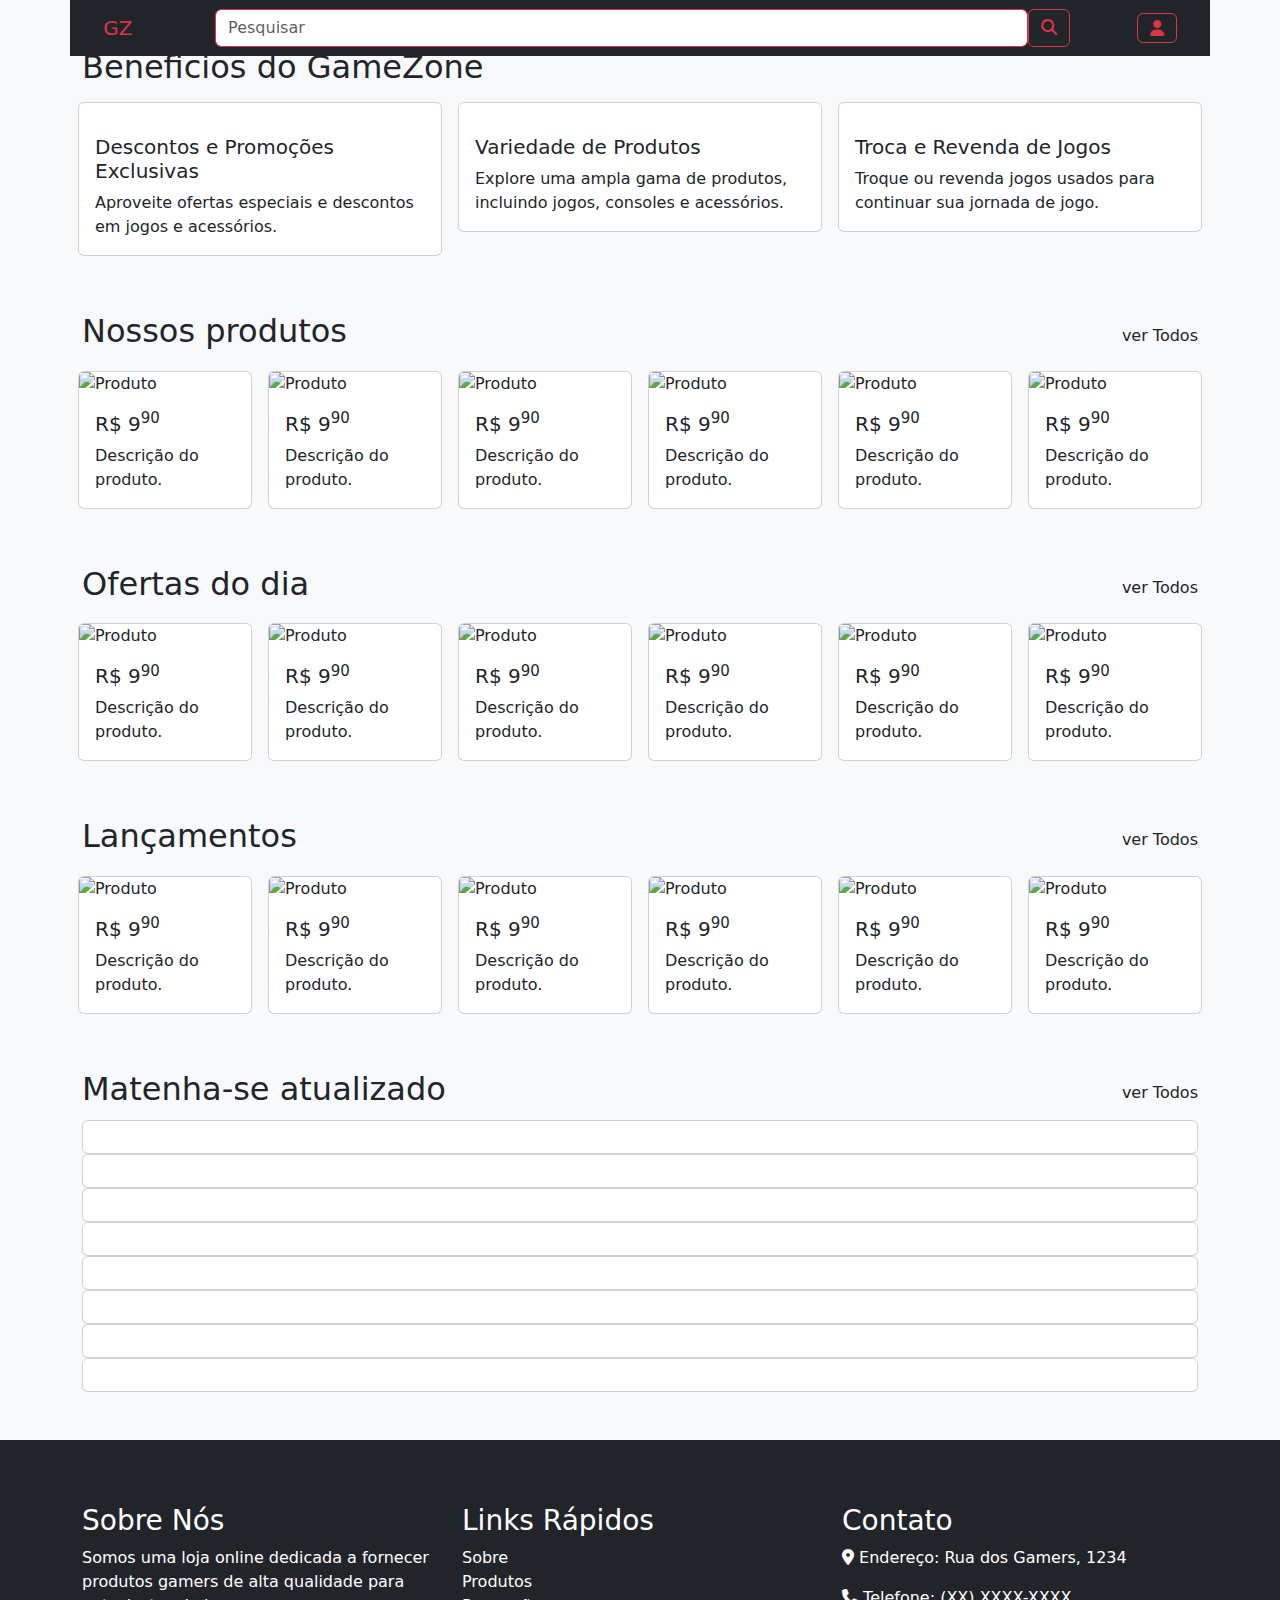
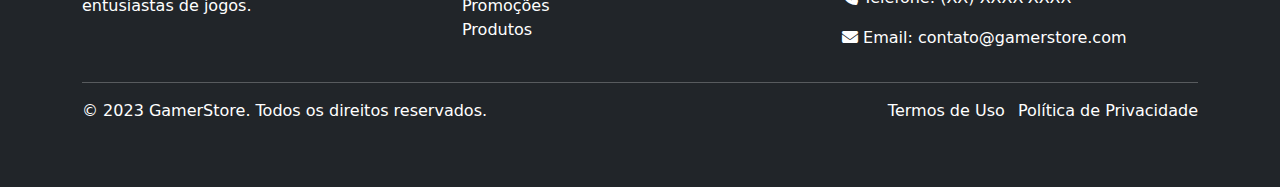
==== commit f0b00761: "atualizações" ====
--- a/index.html
+++ b/index.html
@@ -7,22 +7,50 @@
     <meta name="viewport" content="width=device-width, initial-scale=1.0">
     <link rel="stylesheet" href="https://cdn.jsdelivr.net/npm/bootstrap@5.3.1/dist/css/bootstrap.min.css">
     <link rel="stylesheet" href="https://cdnjs.cloudflare.com/ajax/libs/font-awesome/6.4.0/css/all.min.css">
-    <link rel="stylesheet" href="src/css/style.css">
+    <link rel="stylesheet" href="assets/css/main.css">
+    <link rel="stylesheet" href="assets/css/perfil.css">
     <title>GamerZone</title>
 </head>
 
 <body>
     <header>
         <nav class="container navbar navbar-expand-lg navbar-dark bg-dark justify-content-around fixed-top">
-            <a class="navbar-brand text-danger" href="./index.html">GZ</a>
+            <a class="navbar-brand text-danger btn-outline-danger" href="/index.html">GZ</a>
             <form class="d-flex w-75">
                 <input class="form-control search-product border-danger" placeholder="Pesquisar">
                 <button class="btn search-icon btn-outline-danger" type="submit"><i class="fas fa-search"></i></button>
             </form>
-            <input type="checkbox" name="bolsa" id="bolsa" style="display: none;">
-            <label for="bolsa"><i class="fas fa-cart-shopping btn btn-outline-danger"></i></label>
+            <label for="carrinho"><i class="fas fa-user btn btn-outline-danger"></i></label>
         </nav>
+
+        <input type="checkbox" name="carrinho" id="carrinho" style="display: none;">
+        <div class="perfil-itens">
+            <div class="container">
+                <div class="d-flex justify-content-end">
+                    <ul class="list-unstyled text-bg-dark p-3">
+                        <li class="d-none">
+                            <img src="https://via.placeholder.com/120x120" alt="perfil-print">
+                            <h4 class="name">Seu nome</h4>
+                        </li>
+                        <li>
+                            <p>Bem vindo ao GamerZone!</p>
+                            <div class="d-flex justify-content-around">
+                                <a href="assets/pages/logPage.html#teste1" class="btn btn-danger">Registrar</a>
+                                <a href="assets/pages/logPage.html" class="btn btn-danger">Entrar</a>
+                            </div>
+                        </li>
+                        <hr>
+                        <li>
+                            <a class="btn btn-dark">Central de mensagens</a><br>
+                            <a class="btn btn-dark">Lista de desejos</a><br>
+                            <a class="btn btn-dark">Baixe o aplicativo</a><br>
+                        </li>
+                    </ul>
+                </div>
+            </div>
+        </div>
     </header>
+
     <main class="pb-5 bg-light">
         <section id="carouselHome" class="jumbotron carousel slide carousel-fade" data-bs-ride="carousel">
             <div class="carousel-indicators">
@@ -37,28 +65,28 @@
                     <div class="carousel-caption">
                         <h1>Bem-vindo à nossa Loja Online</h1>
                         <p>Encontre os melhores produtos com os melhores preços!</p>
-                        <a href="#produtos" class="btn btn-primary btn-lg">Ver Produtos</a>
+                        <a href="#produtos" class="btn btn-danger btn-lg">Ver Produtos</a>
                     </div>
                 </div>
                 <div class="carousel-item slide-2" data-bs-interval="3000">
                     <div class="carousel-caption">
                         <h1>Descubra Nossos Lançamentos Exclusivos</h1>
                         <p>Explore nossos produtos mais recentes e inovadores, escolhidos especialmente para você.</p>
-                        <a href="#produtos" class="btn btn-primary btn-lg">Ver Lançamentos</a>
+                        <a href="#produtos" class="btn btn-danger btn-lg">Ver Lançamentos</a>
                     </div>
                 </div>
                 <div class="carousel-item slide-3" data-bs-interval="3000">
                     <div class="carousel-caption">
                         <h1>Aproveite as Ofertas da Semana</h1>
                         <p>Economize em produtos selecionados com descontos especiais por tempo limitado.</p>
-                        <a href="#produtos" class="btn btn-primary btn-lg">Ver Ofertas</a>
+                        <a href="#produtos" class="btn btn-danger btn-lg">Ver Ofertas</a>
                     </div>
                 </div>
                 <div class="carousel-item slide-4" data-bs-interval="3000">
                     <div class="carousel-caption">
                         <h1>Explore Nossa Coleção</h1>
                         <p>Encontre os melhores acessórios e equipamentos para aprimorar sua experiência de jogo.</p>
-                        <a href="#produtos" class="btn btn-primary btn-lg">Ver Coleção</a>
+                        <a href="#produtos" class="btn btn-danger btn-lg">Ver Coleção</a>
                     </div>
                 </div>
             </div>
@@ -110,40 +138,40 @@
             <div class="mt-5" id="nossosProdutos">
                 <div class="d-flex justify-content-between align-items-center">
                     <h2>Nossos produtos</h2>
-                    <a href="src/pages/products.html" class="nav-link">ver Todos</a>
+                    <a href="assets/pages/products.html" class="nav-link">ver Todos</a>
                 </div>
 
                 <div class="row mt-1">
                     <div class="col-4 col-sm-4 col-md-3 col-lg-2 p-2">
-                        <div class="card pt-3 card-product">
-                            <img src="https://via.placeholder.com/1200x1200" class="card-img-top px-3" alt="Produto">
-                            <div class="card-body">
-                                <h5 class="card-title">R$ 9<sup>90</sup></h5>
-                                <p class="card-text">Descrição do produto.</p>
-                            </div>
-                        </div>
-                    </div>
-                    <div class="col-4 col-sm-4 col-md-3 col-lg-2 p-2">
-                        <div class="card pt-3 card-product">
-                            <img src="https://via.placeholder.com/1200x1200" class="card-img-top px-3" alt="Produto">
-                            <div class="card-body">
-                                <h5 class="card-title">R$ 9<sup>90</sup></h5>
-                                <p class="card-text">Descrição do produto.</p>
-                            </div>
-                        </div>
-                    </div>
-                    <div class="col-4 col-sm-4 col-md-3 col-lg-2 p-2">
-                        <div class="card pt-3 card-product">
-                            <img src="https://via.placeholder.com/1200x1200" class="card-img-top px-3" alt="Produto">
-                            <div class="card-body">
-                                <h5 class="card-title">R$ 9<sup>90</sup></h5>
-                                <p class="card-text">Descrição do produto.</p>
-                            </div>
-                        </div>
-                    </div>
-                    <div class="col-4 col-sm-4 col-md-3 col-lg-2 d-none d-lg-block p-2">
-                        <div class="card pt-3 card-product">
-                            <img src="https://via.placeholder.com/1200x1200" class="card-img-top px-3" alt="Produto">
+                        <div class="card card-product">
+                            <img src="https://via.placeholder.com/120x120" class="card-img-top" alt="Produto">
+                            <div class="card-body">
+                                <h5 class="card-title">R$ 9<sup>90</sup></h5>
+                                <p class="card-text">Descrição do produto.</p>
+                            </div>
+                        </div>
+                    </div>
+                    <div class="col-4 col-sm-4 col-md-3 col-lg-2 p-2">
+                        <div class="card card-product">
+                            <img src="https://via.placeholder.com/120x120" class="card-img-top" alt="Produto">
+                            <div class="card-body">
+                                <h5 class="card-title">R$ 9<sup>90</sup></h5>
+                                <p class="card-text">Descrição do produto.</p>
+                            </div>
+                        </div>
+                    </div>
+                    <div class="col-4 col-sm-4 col-md-3 col-lg-2 p-2">
+                        <div class="card card-product">
+                            <img src="https://via.placeholder.com/120x120" class="card-img-top" alt="Produto">
+                            <div class="card-body">
+                                <h5 class="card-title">R$ 9<sup>90</sup></h5>
+                                <p class="card-text">Descrição do produto.</p>
+                            </div>
+                        </div>
+                    </div>
+                    <div class="col-4 col-sm-4 col-md-3 col-lg-2 d-none d-lg-block p-2">
+                        <div class="card card-product">
+                            <img src="https://via.placeholder.com/120x120" class="card-img-top" alt="Produto">
                             <div class="card-body">
                                 <h5 class="card-title">R$ 9<sup>90</sup></h5>
                                 <p class="card-text">Descrição do produto.</p>
@@ -151,17 +179,17 @@
                         </div>
                     </div>
                     <div class="col-4 col-sm-4 col-md-3 col-lg-2 d-none d-md-block p-2">
-                        <div class="card pt-3 card-product">
-                            <img src="https://via.placeholder.com/1200x1200" class="card-img-top px-3" alt="Produto">
-                            <div class="card-body">
-                                <h5 class="card-title">R$ 9<sup>90</sup></h5>
-                                <p class="card-text">Descrição do produto.</p>
-                            </div>
-                        </div>
-                    </div>
-                    <div class="col-4 col-sm-4 col-md-3 col-lg-2 d-none d-lg-block p-2">
-                        <div class="card pt-3 card-product">
-                            <img src="https://via.placeholder.com/1200x1200" class="card-img-top px-3" alt="Produto">
+                        <div class="card card-product">
+                            <img src="https://via.placeholder.com/120x120" class="card-img-top" alt="Produto">
+                            <div class="card-body">
+                                <h5 class="card-title">R$ 9<sup>90</sup></h5>
+                                <p class="card-text">Descrição do produto.</p>
+                            </div>
+                        </div>
+                    </div>
+                    <div class="col-4 col-sm-4 col-md-3 col-lg-2 d-none d-lg-block p-2">
+                        <div class="card card-product">
+                            <img src="https://via.placeholder.com/120x120" class="card-img-top" alt="Produto">
                             <div class="card-body">
                                 <h5 class="card-title">R$ 9<sup>90</sup></h5>
                                 <p class="card-text">Descrição do produto.</p>
@@ -174,40 +202,40 @@
             <div class="mt-5" id="promocoes">
                 <div class="d-flex justify-content-between align-items-center">
                     <h2>Ofertas do dia</h2>
-                    <a href="src/pages/products.html" class="nav-link">ver Todos</a>
+                    <a href="assets/pages/products.html" class="nav-link">ver Todos</a>
                 </div>
 
                 <div class="row mt-1">
                     <div class="col-4 col-sm-4 col-md-3 col-lg-2 p-2">
-                        <div class="card pt-3 card-product">
-                            <img src="https://via.placeholder.com/1200x1200" class="card-img-top px-3" alt="Produto">
-                            <div class="card-body">
-                                <h5 class="card-title">R$ 9<sup>90</sup></h5>
-                                <p class="card-text">Descrição do produto.</p>
-                            </div>
-                        </div>
-                    </div>
-                    <div class="col-4 col-sm-4 col-md-3 col-lg-2 p-2">
-                        <div class="card pt-3 card-product">
-                            <img src="https://via.placeholder.com/1200x1200" class="card-img-top px-3" alt="Produto">
-                            <div class="card-body">
-                                <h5 class="card-title">R$ 9<sup>90</sup></h5>
-                                <p class="card-text">Descrição do produto.</p>
-                            </div>
-                        </div>
-                    </div>
-                    <div class="col-4 col-sm-4 col-md-3 col-lg-2 p-2">
-                        <div class="card pt-3 card-product">
-                            <img src="https://via.placeholder.com/1200x1200" class="card-img-top px-3" alt="Produto">
-                            <div class="card-body">
-                                <h5 class="card-title">R$ 9<sup>90</sup></h5>
-                                <p class="card-text">Descrição do produto.</p>
-                            </div>
-                        </div>
-                    </div>
-                    <div class="col-4 col-sm-4 col-md-3 col-lg-2 d-none d-lg-block p-2">
-                        <div class="card pt-3 card-product">
-                            <img src="https://via.placeholder.com/1200x1200" class="card-img-top px-3" alt="Produto">
+                        <div class="card card-product">
+                            <img src="https://via.placeholder.com/120x120" class="card-img-top" alt="Produto">
+                            <div class="card-body">
+                                <h5 class="card-title">R$ 9<sup>90</sup></h5>
+                                <p class="card-text">Descrição do produto.</p>
+                            </div>
+                        </div>
+                    </div>
+                    <div class="col-4 col-sm-4 col-md-3 col-lg-2 p-2">
+                        <div class="card card-product">
+                            <img src="https://via.placeholder.com/120x120" class="card-img-top" alt="Produto">
+                            <div class="card-body">
+                                <h5 class="card-title">R$ 9<sup>90</sup></h5>
+                                <p class="card-text">Descrição do produto.</p>
+                            </div>
+                        </div>
+                    </div>
+                    <div class="col-4 col-sm-4 col-md-3 col-lg-2 p-2">
+                        <div class="card card-product">
+                            <img src="https://via.placeholder.com/120x120" class="card-img-top" alt="Produto">
+                            <div class="card-body">
+                                <h5 class="card-title">R$ 9<sup>90</sup></h5>
+                                <p class="card-text">Descrição do produto.</p>
+                            </div>
+                        </div>
+                    </div>
+                    <div class="col-4 col-sm-4 col-md-3 col-lg-2 d-none d-lg-block p-2">
+                        <div class="card card-product">
+                            <img src="https://via.placeholder.com/120x120" class="card-img-top" alt="Produto">
                             <div class="card-body">
                                 <h5 class="card-title">R$ 9<sup>90</sup></h5>
                                 <p class="card-text">Descrição do produto.</p>
@@ -215,17 +243,17 @@
                         </div>
                     </div>
                     <div class="col-4 col-sm-4 col-md-3 col-lg-2 d-none d-md-block p-2">
-                        <div class="card pt-3 card-product">
-                            <img src="https://via.placeholder.com/1200x1200" class="card-img-top px-3" alt="Produto">
-                            <div class="card-body">
-                                <h5 class="card-title">R$ 9<sup>90</sup></h5>
-                                <p class="card-text">Descrição do produto.</p>
-                            </div>
-                        </div>
-                    </div>
-                    <div class="col-4 col-sm-4 col-md-3 col-lg-2 d-none d-lg-block p-2">
-                        <div class="card pt-3 card-product">
-                            <img src="https://via.placeholder.com/1200x1200" class="card-img-top px-3" alt="Produto">
+                        <div class="card card-product">
+                            <img src="https://via.placeholder.com/120x120" class="card-img-top" alt="Produto">
+                            <div class="card-body">
+                                <h5 class="card-title">R$ 9<sup>90</sup></h5>
+                                <p class="card-text">Descrição do produto.</p>
+                            </div>
+                        </div>
+                    </div>
+                    <div class="col-4 col-sm-4 col-md-3 col-lg-2 d-none d-lg-block p-2">
+                        <div class="card card-product">
+                            <img src="https://via.placeholder.com/120x120" class="card-img-top" alt="Produto">
                             <div class="card-body">
                                 <h5 class="card-title">R$ 9<sup>90</sup></h5>
                                 <p class="card-text">Descrição do produto.</p>
@@ -238,40 +266,40 @@
             <div class="mt-5">
                 <div class="d-flex justify-content-between align-items-center">
                     <h2>Lançamentos</h2>
-                    <a href="src/pages/products.html" class="nav-link">ver Todos</a>
+                    <a href="assets/pages/products.html" class="nav-link">ver Todos</a>
                 </div>
 
                 <div class="row mt-1">
                     <div class="col-4 col-sm-4 col-md-3 col-lg-2 p-2">
-                        <div class="card pt-3 card-product">
-                            <img src="https://via.placeholder.com/1200x1200" class="card-img-top px-3" alt="Produto">
-                            <div class="card-body">
-                                <h5 class="card-title">R$ 9<sup>90</sup></h5>
-                                <p class="card-text">Descrição do produto.</p>
-                            </div>
-                        </div>
-                    </div>
-                    <div class="col-4 col-sm-4 col-md-3 col-lg-2 p-2">
-                        <div class="card pt-3 card-product">
-                            <img src="https://via.placeholder.com/1200x1200" class="card-img-top px-3" alt="Produto">
-                            <div class="card-body">
-                                <h5 class="card-title">R$ 9<sup>90</sup></h5>
-                                <p class="card-text">Descrição do produto.</p>
-                            </div>
-                        </div>
-                    </div>
-                    <div class="col-4 col-sm-4 col-md-3 col-lg-2 p-2">
-                        <div class="card pt-3 card-product">
-                            <img src="https://via.placeholder.com/1200x1200" class="card-img-top px-3" alt="Produto">
-                            <div class="card-body">
-                                <h5 class="card-title">R$ 9<sup>90</sup></h5>
-                                <p class="card-text">Descrição do produto.</p>
-                            </div>
-                        </div>
-                    </div>
-                    <div class="col-4 col-sm-4 col-md-3 col-lg-2 d-none d-lg-block p-2">
-                        <div class="card pt-3 card-product">
-                            <img src="https://via.placeholder.com/1200x1200" class="card-img-top px-3" alt="Produto">
+                        <div class="card card-product">
+                            <img src="https://via.placeholder.com/120x120" class="card-img-top" alt="Produto">
+                            <div class="card-body">
+                                <h5 class="card-title">R$ 9<sup>90</sup></h5>
+                                <p class="card-text">Descrição do produto.</p>
+                            </div>
+                        </div>
+                    </div>
+                    <div class="col-4 col-sm-4 col-md-3 col-lg-2 p-2">
+                        <div class="card card-product">
+                            <img src="https://via.placeholder.com/120x120" class="card-img-top" alt="Produto">
+                            <div class="card-body">
+                                <h5 class="card-title">R$ 9<sup>90</sup></h5>
+                                <p class="card-text">Descrição do produto.</p>
+                            </div>
+                        </div>
+                    </div>
+                    <div class="col-4 col-sm-4 col-md-3 col-lg-2 p-2">
+                        <div class="card card-product">
+                            <img src="https://via.placeholder.com/120x120" class="card-img-top" alt="Produto">
+                            <div class="card-body">
+                                <h5 class="card-title">R$ 9<sup>90</sup></h5>
+                                <p class="card-text">Descrição do produto.</p>
+                            </div>
+                        </div>
+                    </div>
+                    <div class="col-4 col-sm-4 col-md-3 col-lg-2 d-none d-lg-block p-2">
+                        <div class="card card-product">
+                            <img src="https://via.placeholder.com/120x120" class="card-img-top" alt="Produto">
                             <div class="card-body">
                                 <h5 class="card-title">R$ 9<sup>90</sup></h5>
                                 <p class="card-text">Descrição do produto.</p>
@@ -279,17 +307,17 @@
                         </div>
                     </div>
                     <div class="col-4 col-sm-4 col-md-3 col-lg-2 d-none d-md-block p-2">
-                        <div class="card pt-3 card-product">
-                            <img src="https://via.placeholder.com/1200x1200" class="card-img-top px-3" alt="Produto">
-                            <div class="card-body">
-                                <h5 class="card-title">R$ 9<sup>90</sup></h5>
-                                <p class="card-text">Descrição do produto.</p>
-                            </div>
-                        </div>
-                    </div>
-                    <div class="col-4 col-sm-4 col-md-3 col-lg-2 d-none d-lg-block p-2">
-                        <div class="card pt-3 card-product">
-                            <img src="https://via.placeholder.com/1200x1200" class="card-img-top px-3" alt="Produto">
+                        <div class="card card-product">
+                            <img src="https://via.placeholder.com/120x120" class="card-img-top" alt="Produto">
+                            <div class="card-body">
+                                <h5 class="card-title">R$ 9<sup>90</sup></h5>
+                                <p class="card-text">Descrição do produto.</p>
+                            </div>
+                        </div>
+                    </div>
+                    <div class="col-4 col-sm-4 col-md-3 col-lg-2 d-none d-lg-block p-2">
+                        <div class="card card-product">
+                            <img src="https://via.placeholder.com/120x120" class="card-img-top" alt="Produto">
                             <div class="card-body">
                                 <h5 class="card-title">R$ 9<sup>90</sup></h5>
                                 <p class="card-text">Descrição do produto.</p>
@@ -301,35 +329,35 @@
             <div class="mt-5">
                 <div class="d-flex justify-content-between align-items-center">
                     <h2>Matenha-se atualizado</h2>
-                    <a href="src/pages/products.html" class="nav-link">ver Todos</a>
+                    <a href="assets/pages/products.html" class="nav-link">ver Todos</a>
                 </div>
 
                 <div class="vlogMosaico mt-1">
                     <div class="vlogMosaico1">
-                        <div class="vlogIcon card vlog-1">
-                            <div class="card-body"></div>
-                        </div>
-                        <div class="vlogIcon card vlog-2">
-                            <div class="card-body"></div>
-                        </div>
-                        <div class="vlogIcon card vlog-3">
-                            <div class="card-body"></div>
-                        </div>
-                        <div class="vlogIcon card vlog-4">
+                        <div class="vlog-item card vlog-1">
+                            <div class="card-body"></div>
+                        </div>
+                        <div class="vlog-item card vlog-2">
+                            <div class="card-body"></div>
+                        </div>
+                        <div class="vlog-item card vlog-3">
+                            <div class="card-body"></div>
+                        </div>
+                        <div class="vlog-item card vlog-4">
                             <div class="card-body"></div>
                         </div>
                     </div>
                     <div class="vlogMosaico2">
-                        <div class="vlogIcon card vlog-5">
-                            <div class="card-body"></div>
-                        </div>
-                        <div class="vlogIcon card vlog-6">
-                            <div class="card-body"></div>
-                        </div>
-                        <div class="vlogIcon card vlog-7">
-                            <div class="card-body"></div>
-                        </div>
-                        <div class="vlogIcon card vlog-8">
+                        <div class="vlog-item card vlog-5">
+                            <div class="card-body"></div>
+                        </div>
+                        <div class="vlog-item card vlog-6">
+                            <div class="card-body"></div>
+                        </div>
+                        <div class="vlog-item card vlog-7">
+                            <div class="card-body"></div>
+                        </div>
+                        <div class="vlog-item card vlog-8">
                             <div class="card-body"></div>
                         </div>
                     </div>
@@ -351,7 +379,7 @@
                         <li><a class="nav-link" href="#beneficios">Sobre</a></li>
                         <li><a class="nav-link" href="#nossosProdutos">Produtos</a></li>
                         <li><a class="nav-link" href="#promocoes">Promoções</a></li>
-                        <li><a class="nav-link" href="src/pages/products.html">Produtos</a></li>
+                        <li><a class="nav-link" href="assets/pages/products.html">Produtos</a></li>
                     </ul>
                 </div>
                 <div class="col-sm-12 col-md-4 mt-3">
--- a/assets/css/perfil.css
+++ b/assets/css/perfil.css
@@ -0,0 +1,12 @@
+/* DIV PERFIL */
+.perfil-itens {
+    position: fixed;
+    top: -10000px;
+    width: 100vw;
+    align-self: right;
+    z-index: 999999;
+}
+
+#carrinho:checked ~ .perfil-itens {
+    top: 55px;
+}